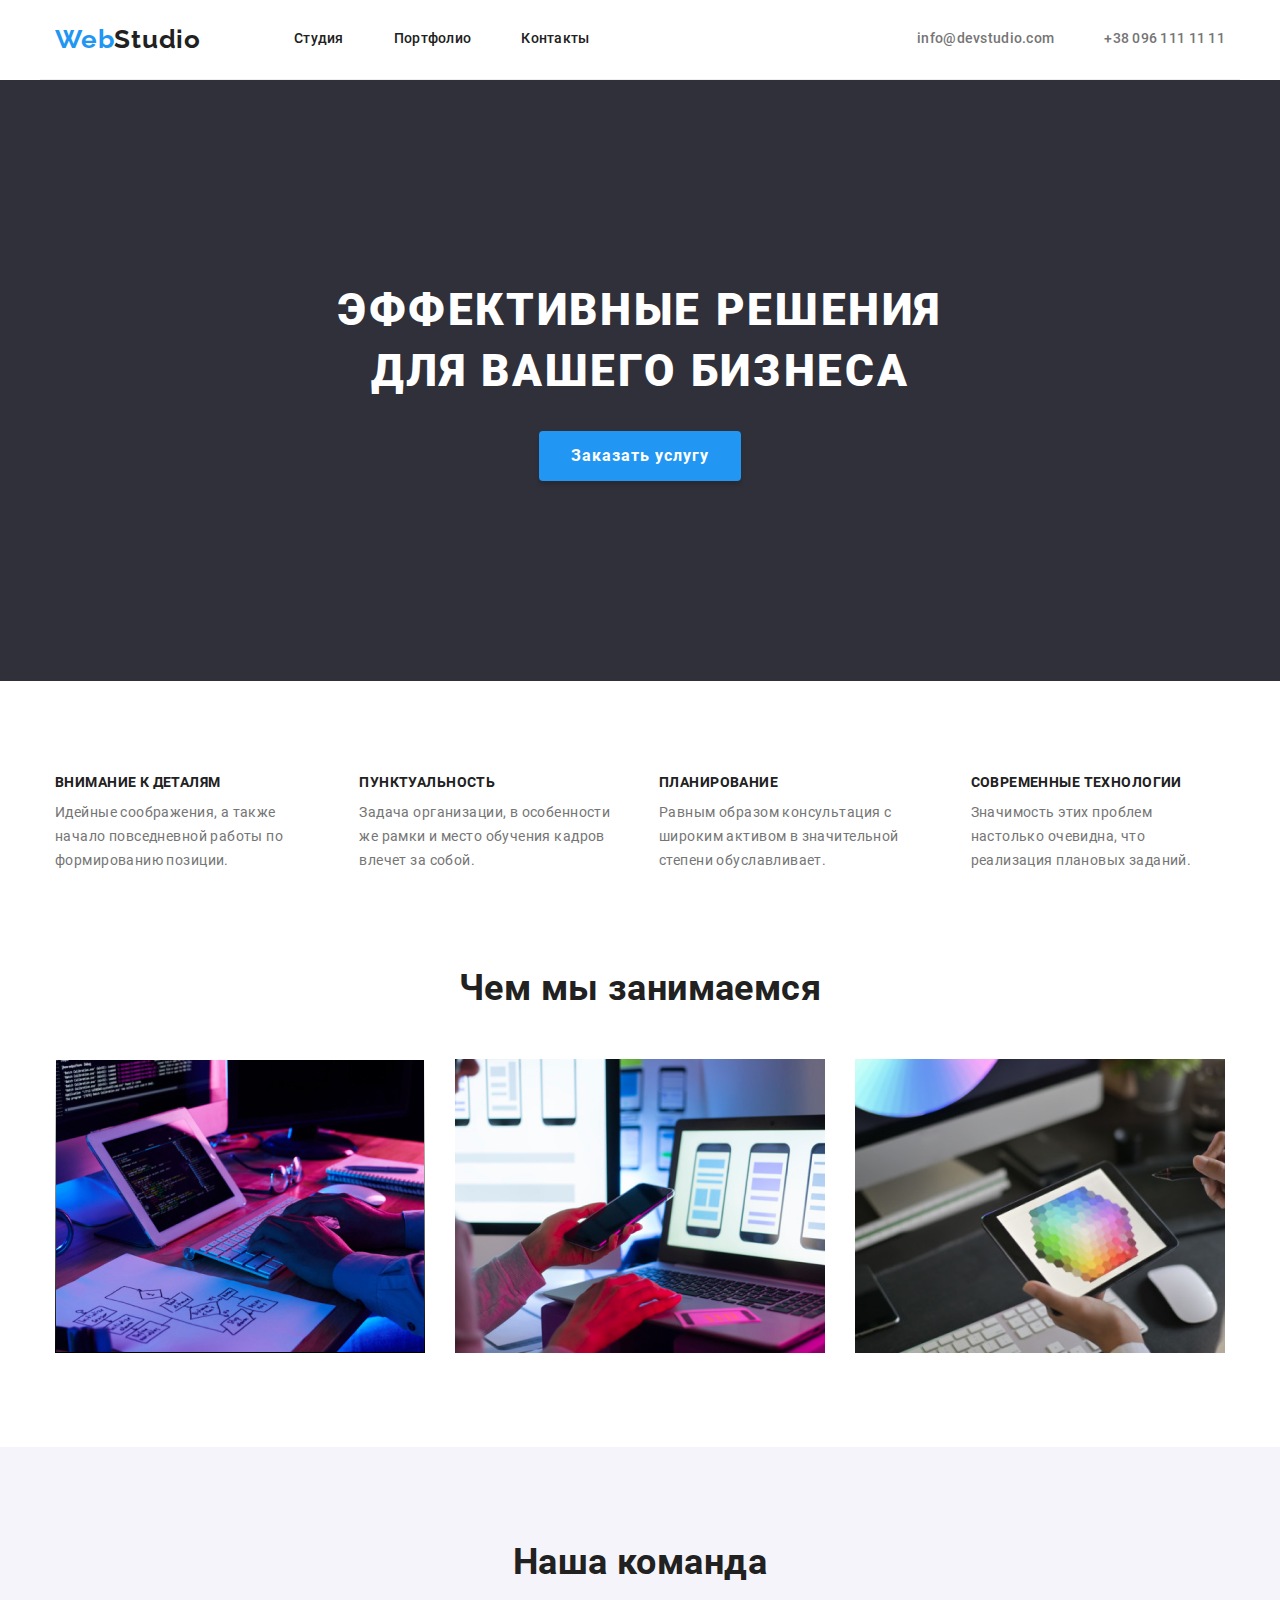
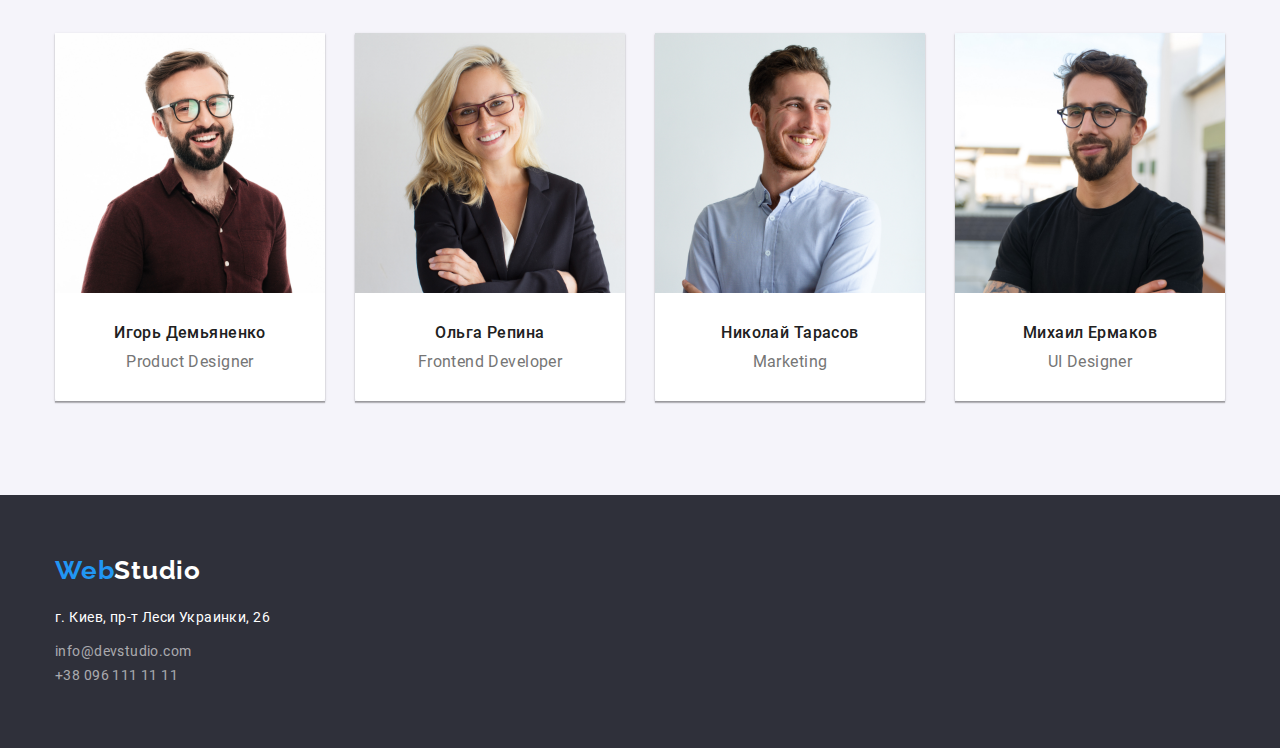
==== index.html @ 4316180b "Переномит данные с 3го задания" ====
<!DOCTYPE html>
<html lang="ru">

<head>
    <meta charset="UTF-8">
    <meta name="viewport" content="width=device-width, initial-scale=1.0">
    <title>Web Studio</title>
    <link href="https://fonts.googleapis.com/css2?family=Raleway:wght@700&display=swap" rel="stylesheet">
    <link rel="stylesheet"
        href="https://cdnjs.cloudflare.com/ajax/libs/modern-normalize/1.0.0/modern-normalize.min.css">
    <link rel="stylesheet" href="./CSS/styles.css">
</head>



<body class="page">
    <header class="header">
        <!--Навигация-->
        <div class="container header-container">
            <nav class="navigation">
                <a class="logo link" href="./index.html">
                    <span>Web</span><span class="logo-studio">Studio</span>
                </a>
                <div class="site-nav">
                    <ul class="site-nav list">
                        <li class="site-nav item"><a href="./index.html" class="link">Студия</a></li>
                        <li class="site-nav item"><a href="./portfolio.html" class="link">Портфолио</a></li>
                        <li class="site-nav item"><a href="" class="link">Контакты</a></li>
                    </ul>
                </div>
            </nav>
            <div class="contacts">
                <ul class="contacts list">
                    <li class="contacts item"><a href="mailto:info@devstudio.com"
                            class="mail link">info@devstudio.com</a></li>
                    <li class="contacts item"><a href="tel:+380961111111" class="phone link">+38 096 111 11
                            11</a></li>
                </ul>
            </div>
        </div>
    </header>

    <main>
        <!--Секция главной шапки с кнопкой Заказа Герой-->
        <section class="hero">
            <div class="container hero-container">
                <div class="hero-content">
                    <h1 class="hero-title">Эффективные решения для вашего бизнеса</h1>
                </div>
                <button type="button" class="button">Заказать услугу</button>
            </div>
        </section>

        <section class="section-features">
            <div class="container features-container">
                <ul class="list features-list">
                    <li class="contant-box">
                        <h2 class="section-title-features">Внимание к деталям</h2>
                        <p>Идейные соображения, а также начало повседневной работы по формированию позиции.</p>
                    </li>
                    <li class="contant-box">
                        <h2 class="section-title-features">Пунктуальность</h2>
                        <p>Задача организации, в особенности же рамки и место обучения кадров влечет за собой.</p>
                    </li>
                    <li class="contant-box">
                        <h2 class="section-title-features">Планирование</h2>
                        <p>Равным образом консультация с широким активом в значительной степени обуславливает.</p>
                    </li>
                    <li class="contant-box">
                        <h2 class="section-title-features">Современные технологии</h2>
                        <p>Значимость этих проблем настолько очевидна, что реализация плановых заданий.</p>
                    </li>
                </ul>
            </div>
        </section>


        <!--Чем занимаемся-->
        <section class="section-work">
            <div class="container work-container">
                <h3 class="section-title">Чем мы занимаемся</h3>
                <div class="foto-work">
                    <ul class="list grid">
                        <li class="gallery-item"><img src="./images/box1.jpg" alt="box1" width="370" /></li>
                        <li class="gallery-item"><img src="./images/box2.jpg" alt="box2" width="370" height="294" />
                        </li>
                        <li class="gallery-item"><img src="./images/box3.png" alt="box3" width="370" /></li>
                    </ul>
                </div>
            </div>
        </section>

        <!--Наша команда-->
        <section class="section-team">
            <div class="container team-container">
                <h3 class="section-title">Наша команда</h3>
                <ul class="list grid">
                    <li class="gallery-team">
                        <img src="./images/img1.jpg" alt="Игорь Демьяненко" width="270" />
                        <div class="team-person">
                            <h3 class="time">Игорь Демьяненко</h3>
                            <p class="profession">Product Designer</p>
                        </div>
                    </li>
                    <li class="gallery-team">
                        <img src="./images/img2.jpg" alt="Ольга Репина" width="270" />
                        <div class="team-person">
                            <h3 class="time">Ольга Репина</h3>
                            <p class="profession">Frontend Developer</p>
                        </div>
                    </li>
                    <li class="gallery-team">
                        <img src="./images/img3.jpg" alt="Николай Тарасов" width="270" />
                        <div class="team-person">
                            <h3 class="time">Николай Тарасов</h3>
                            <p class="profession">Marketing</p>
                        </div>
                    </li>
                    <li class="gallery-team">
                        <img src="./images/img4.jpg" alt="Михаил Ермаков" width="270" />
                        <div class="team-person">
                            <h3 class="time">Михаил Ермаков</h3>
                            <p class="profession">UI Designer</p>
                        </div>
                    </li>
                </ul>
            </div>
        </section>
    </main>

    <!--Футер-->
    <footer class="footer">
        <div class="container footer-container">
            <a class="logo link" href="./index.html">
                <span class="logo-web">Web</span><span class="logo-studio-wight">Studio</span>
            </a>
            <address class="footer-list">
                <span class="map">г. Киев, пр-т Леси Украинки, 26</span><br />
                <a class="footer-mail link" href="mailto:info@devstudio.com">info@devstudio.com</a><br />
                <a href="tel:+380961111111" class="link">+38 096 111 11 11</a>
            </address>
        </div>
    </footer>

</body>


</html>
---- CSS/styles.css ----
/* roboto-regular - latin_cyrillic */
@font-face {
    font-family: 'Roboto';
    font-style: normal;
    font-weight: 400;
    src: url('../fonts/roboto/roboto-v20-latin_cyrillic-regular.eot');
    src: local('Roboto'), local('Roboto-Regular'),
        url('../fonts/roboto/roboto-v20-latin_cyrillic-regular.eot?#iefix')
            format('embedded-opentype'),
        url('../fonts/roboto/roboto-v20-latin_cyrillic-regular.woff2')
            format('woff2'),
        url('../fonts/roboto/roboto-v20-latin_cyrillic-regular.woff')
            format('woff'),
        url('../fonts/roboto/roboto-v20-latin_cyrillic-regular.ttf')
            format('truetype'),
        url('../fonts/roboto/roboto-v20-latin_cyrillic-regular.svg#Roboto')
            format('svg'); /* Legacy iOS */
}
/* roboto-500 - latin_cyrillic */
@font-face {
    font-family: 'Roboto';
    font-style: normal;
    font-weight: 500;
    src: url('../fonts/roboto/roboto-v20-latin_cyrillic-500.eot');
    src: local('Roboto Medium'), local('Roboto-Medium'),
        url('../fonts/roboto/roboto-v20-latin_cyrillic-500.eot?#iefix')
            format('embedded-opentype'),
        url('../fonts/roboto/roboto-v20-latin_cyrillic-500.woff2')
            format('woff2'),
        url('../fonts/roboto/roboto-v20-latin_cyrillic-500.woff') format('woff'),
        url('../fonts/roboto/roboto-v20-latin_cyrillic-500.ttf')
            format('truetype'),
        url('../fonts/roboto/roboto-v20-latin_cyrillic-500.svg#Roboto')
            format('svg');
}
/* roboto-700 - latin_cyrillic */
@font-face {
    font-family: 'Roboto';
    font-style: normal;
    font-weight: 700;
    src: url('../fonts/roboto/roboto-v20-latin_cyrillic-700.eot');
    src: local('Roboto Bold'), local('Roboto-Bold'),
        url('../fonts/roboto/roboto-v20-latin_cyrillic-700.eot?#iefix')
            format('embedded-opentype'),
        url('../fonts/roboto/roboto-v20-latin_cyrillic-700.woff2')
            format('woff2'),
        url('../fonts/roboto/roboto-v20-latin_cyrillic-700.woff') format('woff'),
        url('../fonts/roboto/roboto-v20-latin_cyrillic-700.ttf')
            format('truetype'),
        url('../fonts/roboto/roboto-v20-latin_cyrillic-700.svg#Roboto')
            format('svg');
}
/* roboto-900 - latin_cyrillic */
@font-face {
    font-family: 'Roboto';
    font-style: normal;
    font-weight: 900;
    src: url('../fonts/roboto/roboto-v20-latin_cyrillic-900.eot');
    src: local('Roboto Black'), local('Roboto-Black'),
        url('../fonts/roboto/roboto-v20-latin_cyrillic-900.eot?#iefix')
            format('embedded-opentype'),
        url('../fonts/roboto/roboto-v20-latin_cyrillic-900.woff2')
            format('woff2'),
        url('../fonts/roboto/roboto-v20-latin_cyrillic-900.woff') format('woff'),
        url('../fonts/roboto/roboto-v20-latin_cyrillic-900.ttf')
            format('truetype'),
        url('../fonts/roboto/roboto-v20-latin_cyrillic-900.svg#Roboto')
            format('svg');
}

/*Цвет основного текста  rgba(33, 33, 33, 1)*/
/*Вторичний цвет  rgba(117, 117, 117, 1)*/
/* белый #FFFFFF*/
/*Акцент #2196F3*/
/* Основной цвет фона #E5E5E5*/
/* Вторичный цвет фона #2F303A */

html {
    box-sizing: border-box;
}

*,
*::before,
*::after {
    box-sizing: inherit;
}

img {
    display: block;
    max-width: 100%;
    height: auto;
}

/* p {
    margin-top: 0;
    margin-bottom: 0;
} */

:root {
    --main-text-color: rgba(117, 117, 117, 1);
    --accent-color: #2196f3;
    --black: rgba(33, 33, 33, 1);
    --white: #ffffff;
    --footer-text-accent: rgba(255, 255, 255, 0.6);
    --main-bg: #e5e5e5;
    --light-bg: #f5f4fa;
    --dark-bg: #2f303a;
    --line: #eeeeee;
}

.container {
    margin-left: auto;
    margin-right: auto;
    width: 1200px;
    padding-left: 15px;
    padding-right: 15px;
}

.page {
    font-family: 'Roboto', sans-serif;
    font-size: 14px;
    line-height: 1.71;
    letter-spacing: 0.03em;
    background-color: var(--main-bg);
    color: var(--main-text-color);
}

.link {
    color: inherit;
    text-decoration: none;
}

.list {
    /* display: inline-block; */
    padding: 0;
    margin: 0;
    list-style: none;
}

/* Навигация */

.header {
    background-color: var(--white);
}

.header-container {
    display: flex;
    justify-content: flex-end;
    align-items: center;
    padding-top: 24px;
    padding-bottom: 24px;
    border-bottom: 1px solid #ececec;
    font-weight: 500;
    line-height: 1.14;
    letter-spacing: 0.02em;
}

.navigation {
    display: flex;
    align-items: center;
    margin-right: auto;
}

/* Header */

.header .logo {
    margin-right: 93px;
}

.logo {
    font-family: 'Raleway', sans-serif;
    font-weight: 700;
    font-size: 26px;
    line-height: 1.19;
    letter-spacing: 0.03em;
    color: var(--accent-color);
}

.logo-studio {
    color: var(--black);
}

.site-nav {
    display: inline-flex;
}

.site-nav .item:not(:last-child) {
    margin-right: 50px;
}

.site-nav .link {
    color: var(--black);
}

.site-nav .link:hover,
.site-nav .link:focus {
    padding: 0;
    line-height: 1.14;
    letter-spacing: 0.02em;
    color: var(--accent-color);
}

.contacts {
    display: inline-flex;
}

.contacts .item:not(:last-child) {
    margin-right: 50px;
}

.mail:hover,
.mail:focus {
    color: var(--accent-color);
}

.phone:hover,
.phone:focus {
    font-weight: 500;
    line-height: 1.14;
    letter-spacing: 0.02em;
    color: var(--accent-color);
}

/* Герой */

.hero {
    text-align: center;
    background-color: var(--dark-bg);
}

.hero-content {
    display: flex;
    justify-content: center;
}

.hero-title {
    font-weight: 900;
    font-size: 44px;
    line-height: 1.38;
    letter-spacing: 0.06em;
    text-transform: uppercase;
    color: var(--white);
    padding-top: 200px;
    margin-top: 0;
    margin-bottom: 30px;
    max-width: 696px;
    text-align: center;
}

/* Кнопка Заказ */

.button {
    font-family: inherit;
    font-weight: 700;
    font-size: 16px;
    line-height: 1.87;
    display: flex;
    display: inline-block;
    padding-top: 10px;
    padding-bottom: 10px;
    padding-left: 32px;
    padding-right: 32px;
    border-radius: 4px;
    border: 0;
    align-items: center;
    text-align: center;
    letter-spacing: 0.06em;
    background-color: var(--accent-color);
    color: var(--white);
}

.hero-container .button {
    margin-bottom: 200px;
    box-shadow: 0px 4px 4px rgba(0, 0, 0, 0.15);
}

/* Особенности */

.section-features {
    padding-top: 94px;
    padding-bottom: 47px;
    background-color: var(--white);
}

.features-list {
    display: flex;
    justify-content: space-between;
}

.contant-box {
    width: calc((100% -90px) / 4);
}

.contant-box p {
    margin-top: 0;
    margin-bottom: 0;
}

.features-list .contant-box:not(:last-child) {
    margin-right: 30px;
}

.section-title-features {
    font-weight: 700;
    font-size: 14px;
    line-height: 1.14;
    text-transform: uppercase;
    margin-top: 0;
    margin-bottom: 10px;
    color: var(--black);
}

/* Чем занимаемся */

.section-work {
    padding-top: 47px;
    padding-bottom: 94px;
    background-color: var(--white);
}

.work-container li {
    width: 370px;
}

.grid {
    display: flex;
    flex-wrap: wrap;
}

.gallery-item {
    /* flex-basis: calc(100% / 3 - 30px);
    margin-top: 30px;
    margin-left: 30px; */
    width: calc((100% -60px) / 3);
}

.grid .gallery-item:not(:last-child) {
    margin-right: 30px;
}

/* Команда */

.section-team {
    background-color: var(--light-bg);
}

.team-container {
    padding-top: 94px;
    padding-bottom: 94px;
}

.team-container li {
    width: 270px;
}

.gallery-team {
    width: calc((100% -90px) / 4);
    text-align: center;
    box-shadow: 0px 1px 3px rgba(0, 0, 0, 0.12), 0px 1px 1px rgba(0, 0, 0, 0.14),
        0px 2px 1px rgba(0, 0, 0, 0.2);
}

.grid .gallery-team:not(:last-child) {
    margin-right: 30px;
}

.gallery-team p {
    margin-top: 0;
    margin-bottom: 0;
}

.team-person {
    padding-top: 30px;
    padding-bottom: 30px;
    background-color: var(--white);
    border-radius: 0px 0px 4px 4px;
    letter-spacing: 0.03em;
    width: 270px;
}

.section-title {
    margin-top: 0;
    margin-block-end: 0;
    margin-bottom: 50px;
}

.section-title {
    font-weight: 700;
    font-size: 36px;
    line-height: 1.17;
    text-align: center;
    color: var(--black);
}

.time {
    margin-top: 0;
    margin-bottom: 10px;
}

.time {
    font-weight: 500;
    font-size: 16px;
    line-height: 1.19;
    text-align: center;
    color: var(--black);
}

.profession {
    font-size: 16px;
    line-height: 1.19;
    text-align: center;
}

/* ФУТЕР */
.footer {
    padding-top: 60px;
    padding-bottom: 60px;
    background-color: var(--dark-bg);
    color: var(--footer-text-accent);
}

.footer .logo {
    display: inline-block;
    margin-bottom: 20px;
}

.logo-studio-wight {
    color: var(--white);
}

.footer-list {
    font-style: normal;
    color: var(--footer-text-accent);
}

.map {
    display: inline-block;
    margin-bottom: 10px;
    color: var(--white);
}

.footer-mail {
    margin-bottom: 10px;
}

/* Страница Портфолио */

.section-portfolio {
    background-color: var(--white);
}

.portfolio-container {
    padding-top: 94px;
    padding-bottom: 94px;
}

.visually-hidden {
    position: absolute !important;
    clip: rect(1px 1px 1px 1px);
    clip: rect(1px, 1px, 1px, 1px);
    padding: 0 !important;
    border: 0 !important;
    height: 1px !important;
    width: 1px !important;
    overflow: hidden;
}

/* Фильтры */

.portfolio-container li {
    width: 370px;
}

.button-portfolio {
    display: flex;
    justify-content: center;
    margin-bottom: 50px;
}

.button-portfolio .button-filter:not(:last-child) {
    margin-right: 8px;
}

.button-filter {
    padding-top: 6px;
    padding-bottom: 6px;
    padding-left: 22px;
    padding-right: 22px;
    font-family: inherit;
    font-weight: 500;
    font-size: 16px;
    line-height: 1.63;
    background-color: var(--light-bg);
    color: var(--black);
    border: 0;
    border-radius: 4px;
}

.button-filter:hover,
.button-filter:focus {
    background-color: var(--accent-color);
    color: var(--white);
    box-shadow: 0px 3px 1px rgba(0, 0, 0, 0.1), 0px 1px 2px rgba(0, 0, 0, 0.08),
        0px 2px 2px rgba(0, 0, 0, 0.12);
}

.button-filter:visited {
    background-color: var(--light-bg);
    color: var(--black);
}

/* .grid .gallery-item {
    margin-right: -30px;
    
} */

.card-set {
    display: flex;
    flex-wrap: wrap;
    margin-right: -30px;
    margin-top: -30px;
}

.gallery-portfolio {
    /* margin-right: 30px; */
    margin-top: 30px;
}

.gallery-portfolio {
    /* width: calc((100% -60px) / 3); */
    flex-basis: calc(100% / 3 - 30px);
    /* margin-bottom: 30px; */
    /* margin-right: 30px; */
}

.gallery-portfolio:not(:nth-child(3n)) {
    margin-right: 30px;
}

/* .gallery-item:not(:nth-child(2n + 1)) {
    margin-right: 30px;
} */

.project {
    padding-top: 19px;
    padding-bottom: 19px;
    padding-left: 23px;
    padding-right: 23px;
    border: 1px solid var(--line);
}

.project-title {
    font-weight: 700;
    font-size: 18px;
    line-height: 2;
    letter-spacing: 0.06em;
    margin-top: 0;
    margin-bottom: 4px;
    color: var(--black);
}

.project-subtitle {
    font-size: 16px;
    line-height: 1.87;
    margin-top: 0;
    margin-bottom: 0;
}
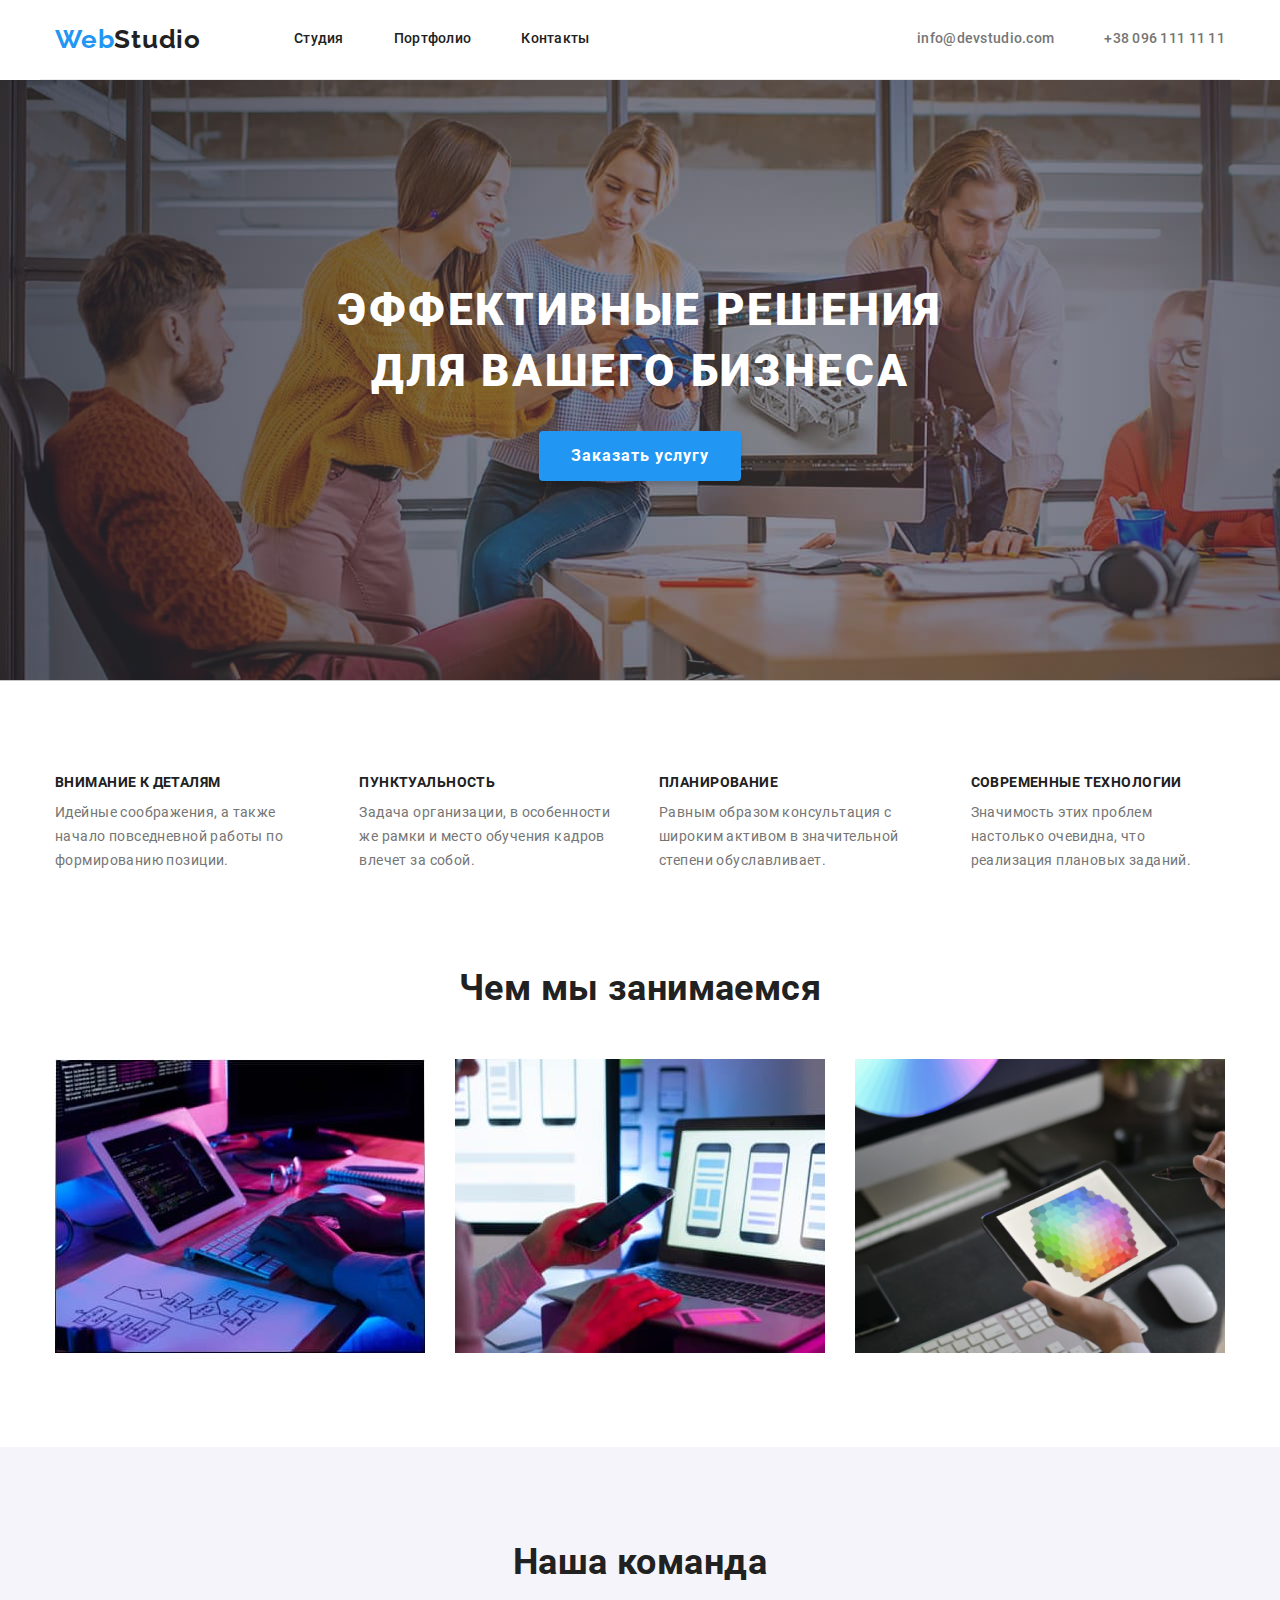
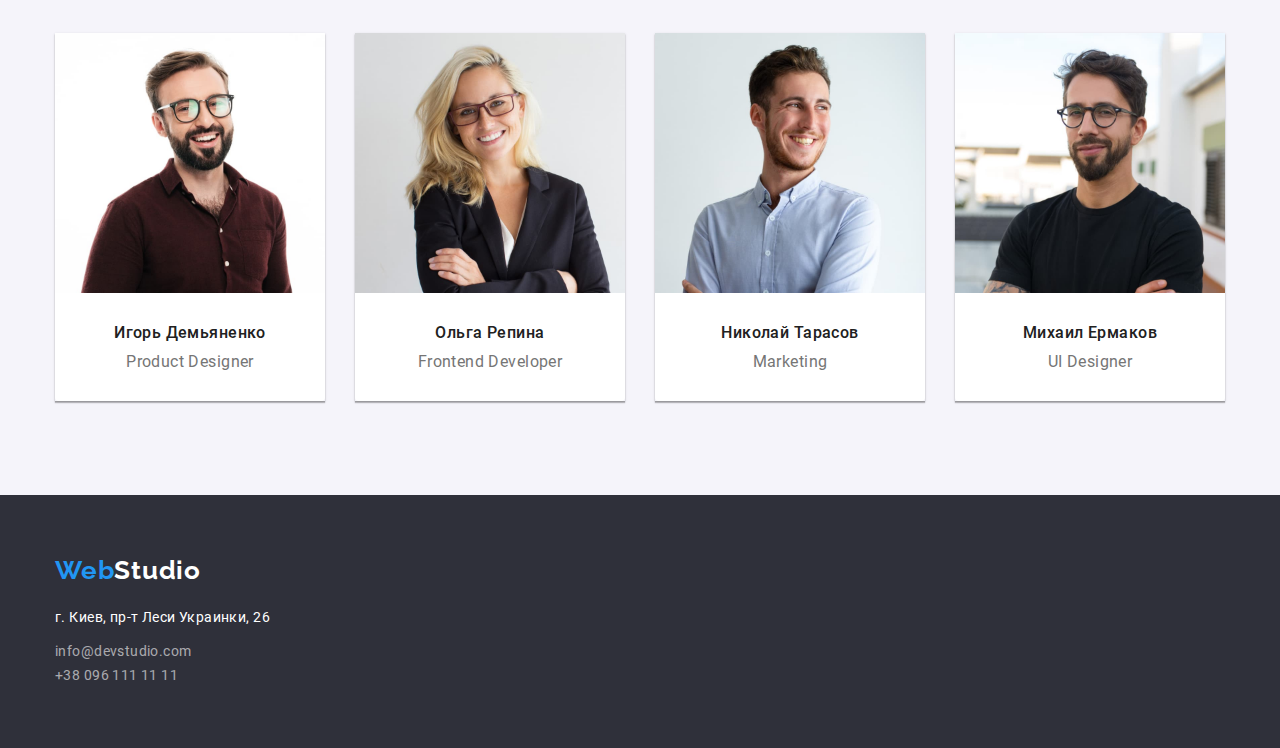
==== commit ae383780: "Заливает картинку героя" ====
--- a/index.html
+++ b/index.html
@@ -54,6 +54,7 @@
         <section class="section-features">
             <div class="container features-container">
                 <ul class="list features-list">
+
                     <li class="contant-box">
                         <h2 class="section-title-features">Внимание к деталям</h2>
                         <p>Идейные соображения, а также начало повседневной работы по формированию позиции.</p>
--- a/CSS/styles.css
+++ b/CSS/styles.css
@@ -89,12 +89,9 @@
     display: block;
     max-width: 100%;
     height: auto;
-}
-
-/* p {
-    margin-top: 0;
-    margin-bottom: 0;
-} */
+    object-fit: cover;
+    object-position: center;
+}
 
 :root {
     --main-text-color: rgba(117, 117, 117, 1);
@@ -225,8 +222,21 @@
 
 .hero {
     text-align: center;
-    background-color: var(--dark-bg);
-}
+    background-color: #c4c4c4;
+    background-image: radial-gradient(
+            circle at center,
+            rgba(196, 196, 196, 0.2),
+            rgba(47, 48, 58, 0.6)
+        ),
+        url(../images/img14.jpg);
+    background-size: 1600px 600px;
+    background-repeat: no-repeat;
+}
+
+/* .hero-container {
+    background-image: url(../images/img14.jpg);
+    background-size: 1600px 600px;
+} */
 
 .hero-content {
     display: flex;
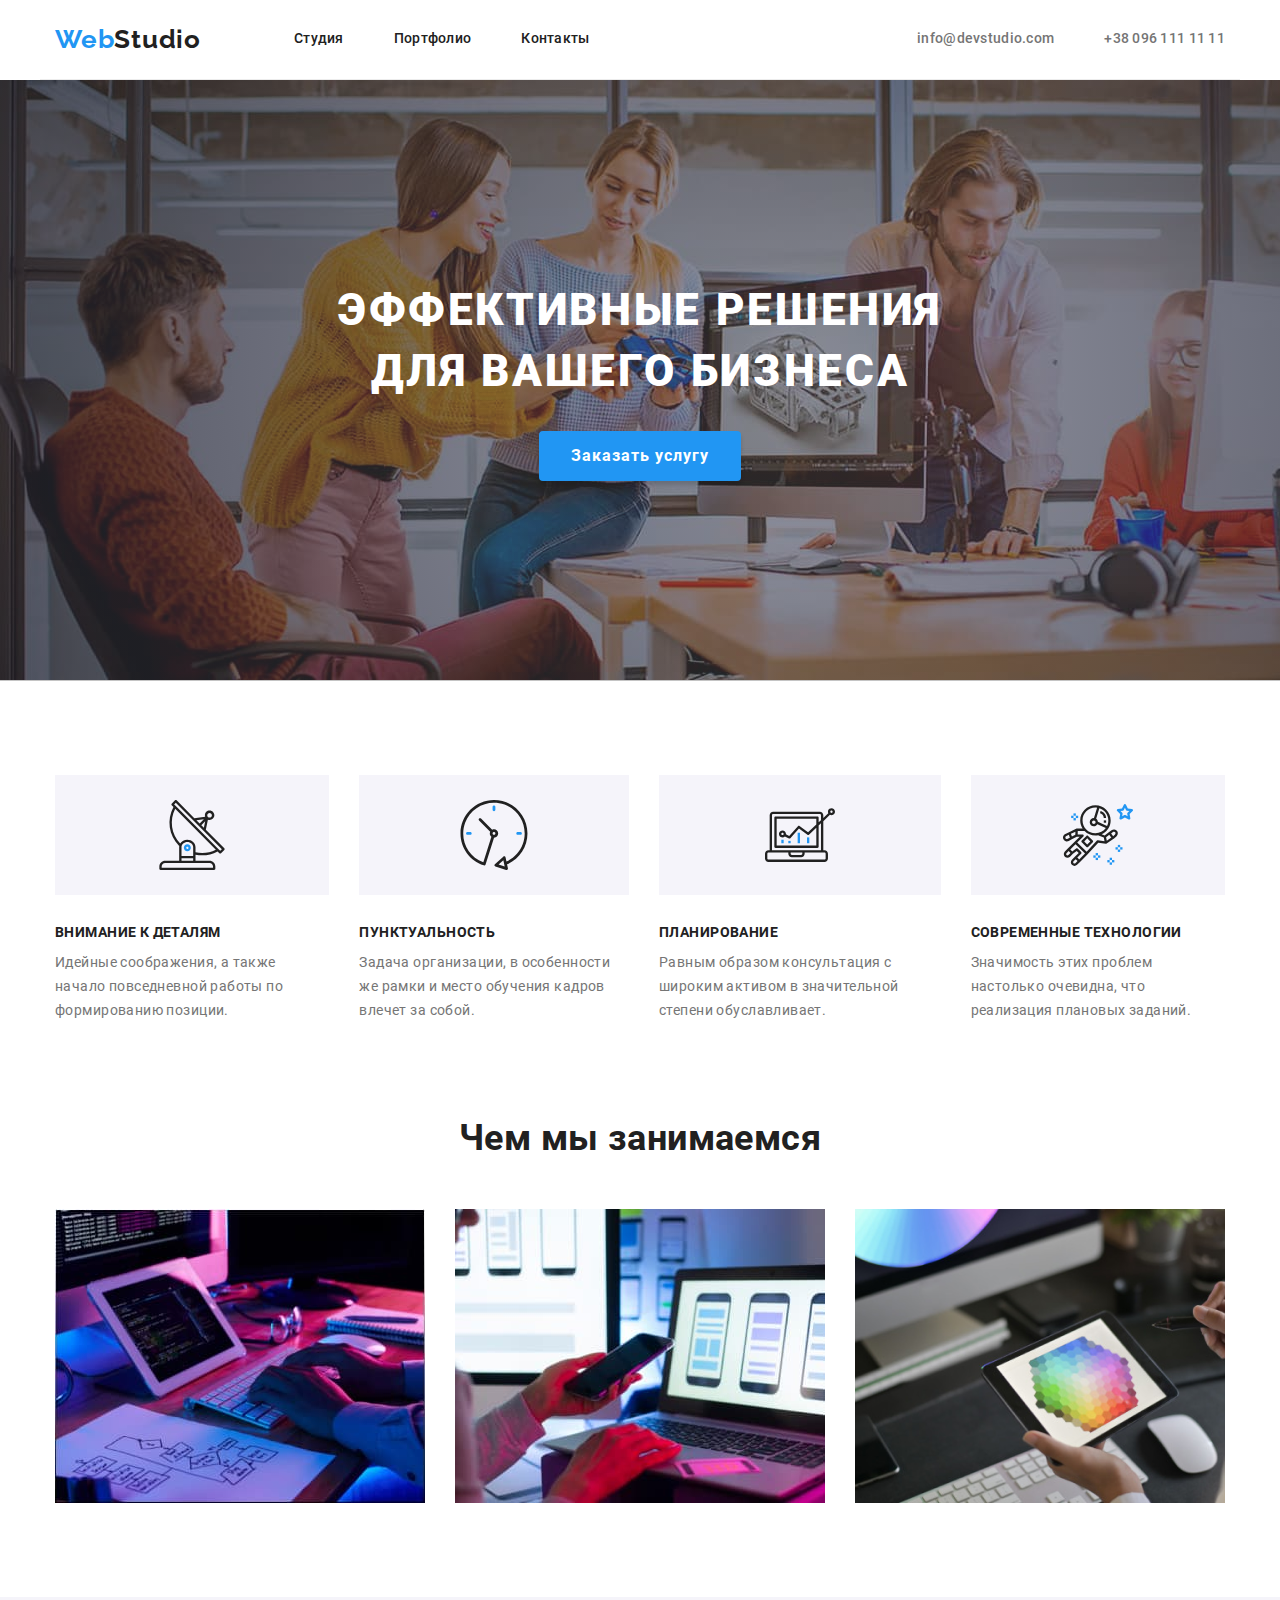
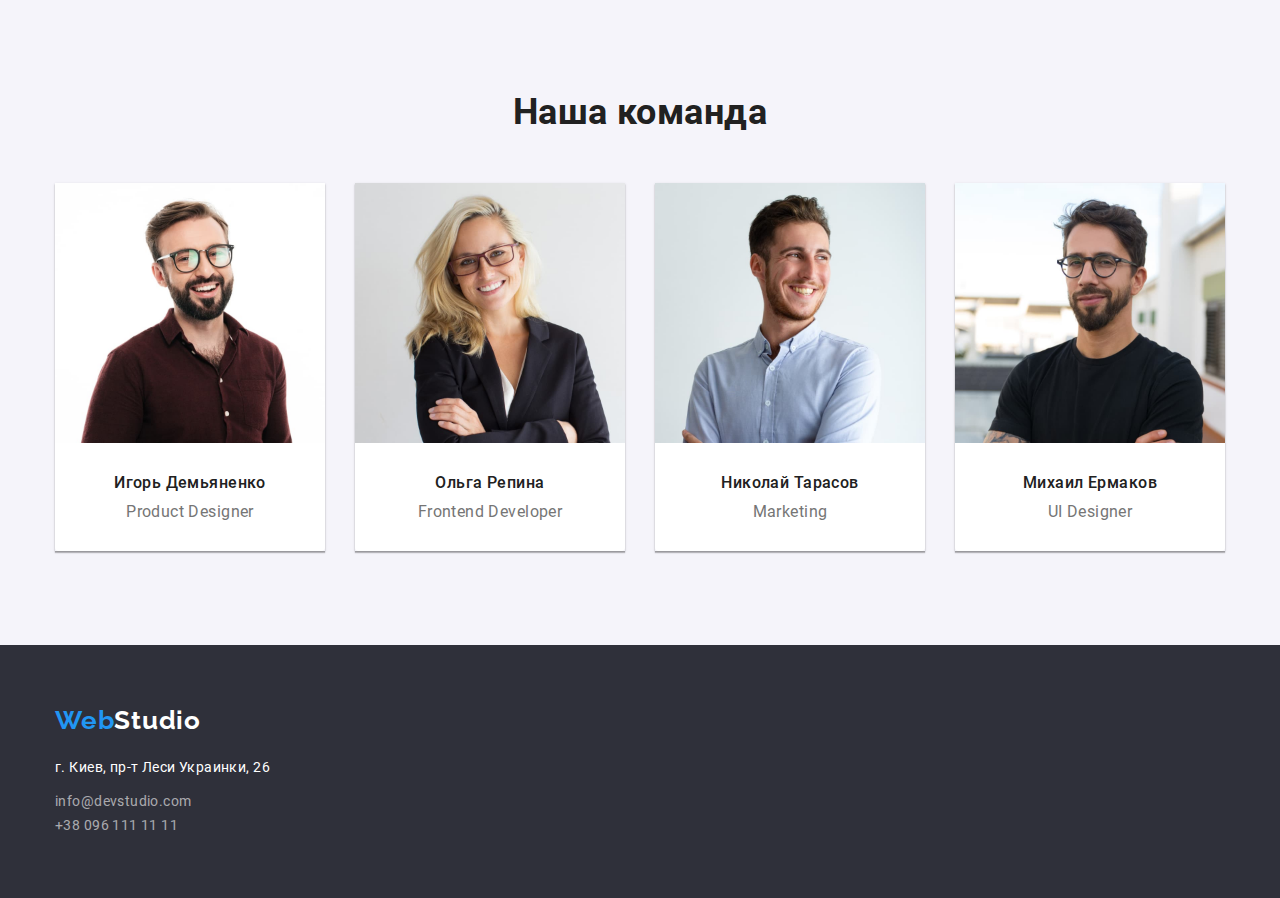
==== commit ae988224: "Добавляет svg в Особенности" ====
--- a/index.html
+++ b/index.html
@@ -54,20 +54,19 @@
         <section class="section-features">
             <div class="container features-container">
                 <ul class="list features-list">
-
-                    <li class="contant-box">
+                    <li class="contant-box icon-antenna">
                         <h2 class="section-title-features">Внимание к деталям</h2>
                         <p>Идейные соображения, а также начало повседневной работы по формированию позиции.</p>
                     </li>
-                    <li class="contant-box">
+                    <li class="contant-box icon-clock">
                         <h2 class="section-title-features">Пунктуальность</h2>
                         <p>Задача организации, в особенности же рамки и место обучения кадров влечет за собой.</p>
                     </li>
-                    <li class="contant-box">
+                    <li class="contant-box icon-diagram">
                         <h2 class="section-title-features">Планирование</h2>
                         <p>Равным образом консультация с широким активом в значительной степени обуславливает.</p>
                     </li>
-                    <li class="contant-box">
+                    <li class="contant-box icon-astronaut">
                         <h2 class="section-title-features">Современные технологии</h2>
                         <p>Значимость этих проблем настолько очевидна, что реализация плановых заданий.</p>
                     </li>
--- a/CSS/styles.css
+++ b/CSS/styles.css
@@ -310,6 +310,33 @@
     margin-right: 30px;
 }
 
+.contant-box::before {
+    display: block;
+    content: '';
+    height: 120px;
+    background-color: var(--light-bg);
+    margin-bottom: 30px;
+    background-size: 70px 70px;
+    background-repeat: no-repeat;
+    background-position: center;
+}
+
+.icon-antenna::before {
+    background-image: url(../images/antenna.svg);
+}
+
+.icon-clock::before {
+    background-image: url(../images/clock.svg);
+}
+
+.icon-diagram::before {
+    background-image: url(../images/diagram.svg);
+}
+
+.icon-astronaut::before {
+    background-image: url(../images/astronaut.svg);
+}
+
 .section-title-features {
     font-weight: 700;
     font-size: 14px;
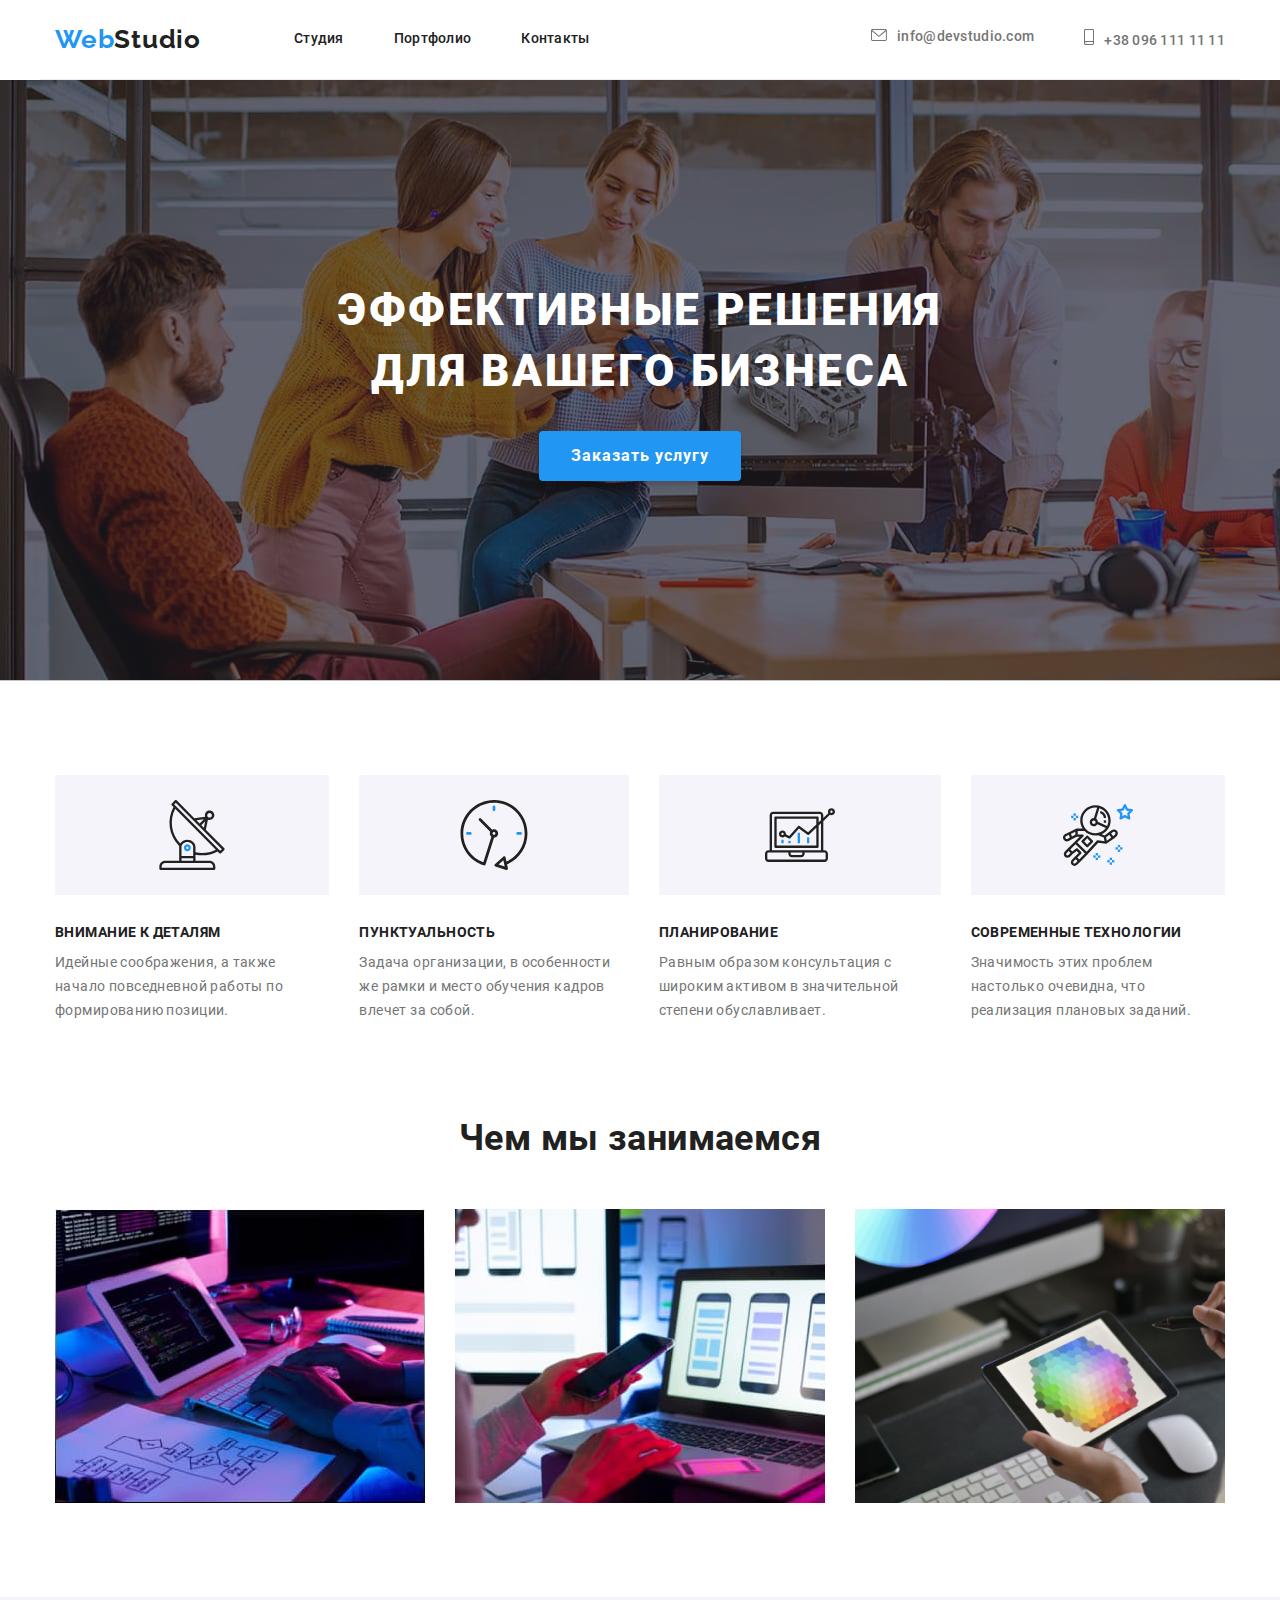
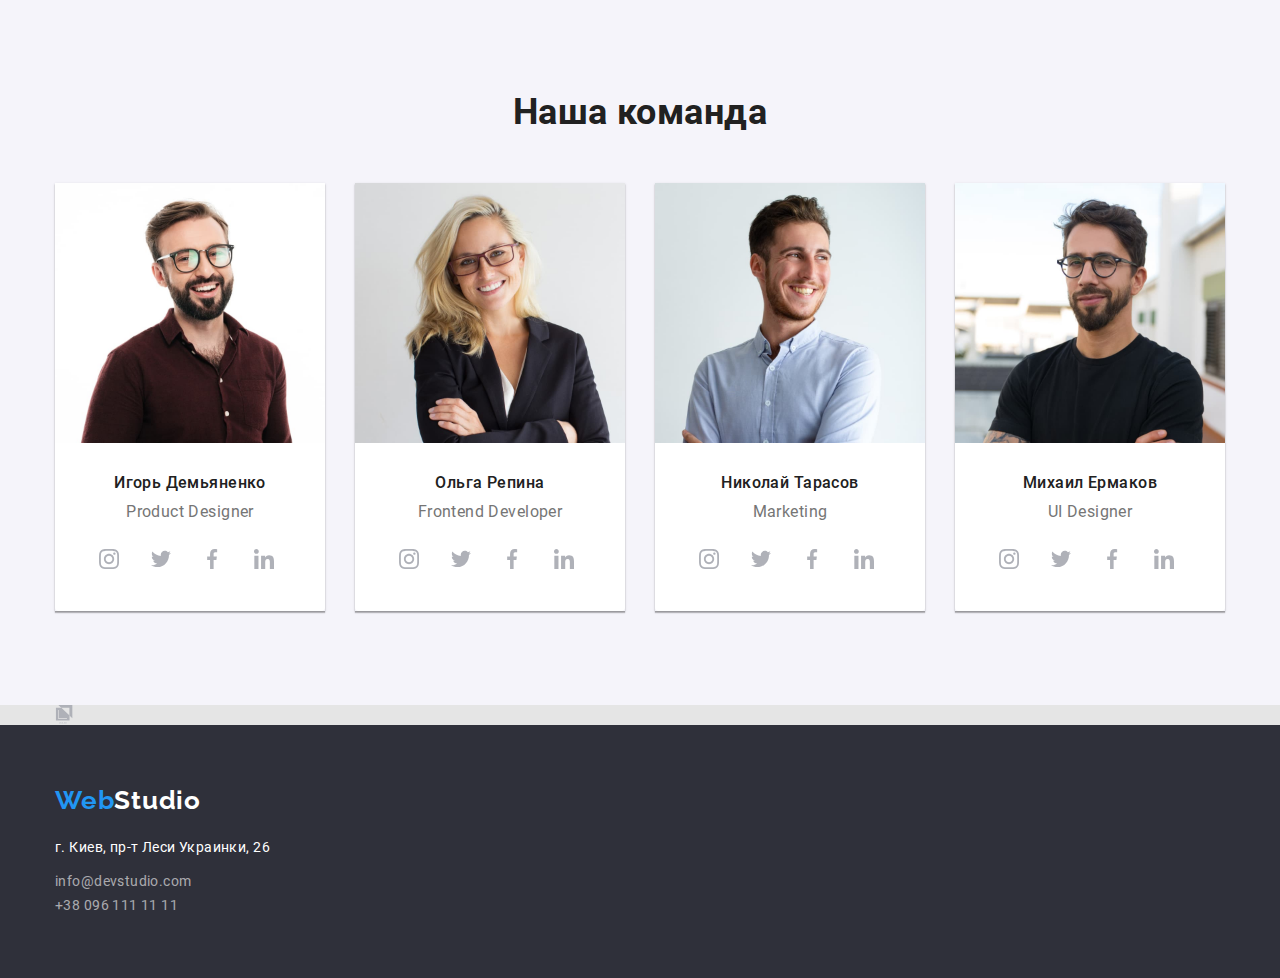
==== commit da3b0a9a: "создает ссылки на социальные сети Команда" ====
--- a/index.html
+++ b/index.html
@@ -23,7 +23,8 @@
                 </a>
                 <div class="site-nav">
                     <ul class="site-nav list">
-                        <li class="site-nav item"><a href="./index.html" class="link">Студия</a></li>
+                        <li class="site-nav item"><a href="./index.html" class="link">Студия
+                            </a></li>
                         <li class="site-nav item"><a href="./portfolio.html" class="link">Портфолио</a></li>
                         <li class="site-nav item"><a href="" class="link">Контакты</a></li>
                     </ul>
@@ -31,10 +32,20 @@
             </nav>
             <div class="contacts">
                 <ul class="contacts list">
-                    <li class="contacts item"><a href="mailto:info@devstudio.com"
-                            class="mail link">info@devstudio.com</a></li>
-                    <li class="contacts item"><a href="tel:+380961111111" class="phone link">+38 096 111 11
-                            11</a></li>
+                    <li class="contacts item">
+                        <a href="mailto:info@devstudio.com" class="mail link">
+                            <svg class="contacts-icon-svg envelope">
+                                <use href="./images/sprite.svg#envelope"></use>
+                            </svg>info@devstudio.com
+                        </a>
+                    </li>
+                    <li class="contacts item">
+                        <a href="tel:+380961111111" class="phone link">
+                            <svg class="contacts-icon-svg smartphone">
+                                <use href="./images/sprite.svg#smartphone"></use>
+                            </svg>+38 096 111 11 11
+                        </a>
+                    </li>
                 </ul>
             </div>
         </div>
@@ -100,6 +111,41 @@
                         <div class="team-person">
                             <h3 class="time">Игорь Демьяненко</h3>
                             <p class="profession">Product Designer</p>
+                            <ul class="list social-icon">
+                                <li class="social-list">
+                                    <a class="social-icon-link" href="http://instagram.com" target="_blank"
+                                        rel="Игорь Демьяненко" aria-label="Instagran">
+                                        <svg class="social-icon-svg">
+                                            <use href="./images/sprite.svg#instagram">
+                                            </use>
+                                        </svg>
+                                    </a>
+                                </li>
+                                <li class="social-list">
+                                    <a class="social-icon-link" href="http://twitter.com" target="_blank"
+                                        rel="Игорь Демьяненко" aria-label="Twitter">
+                                        <svg class="social-icon-svg">
+                                            <use href="./images/sprite.svg#twitter"></use>
+                                        </svg>
+                                    </a>
+                                </li>
+                                <li class="social-list">
+                                    <a class="social-icon-link" href="http://facebook.com" target="_blank"
+                                        rel="Игорь Демьяненко" aria-label="Facebook">
+                                        <svg class="social-icon-svg">
+                                            <use href="./images/sprite.svg#facebook"></use>
+                                        </svg>
+                                    </a>
+                                </li>
+                                <li class="social-list">
+                                    <a class="social-icon-link" href="http://linkedin.com" target="_blank"
+                                        rel="Игорь Демьяненко" aria-label="Linkedin">
+                                        <svg class="social-icon-svg">
+                                            <use href="./images/sprite.svg#linkedin"></use>
+                                        </svg>
+                                    </a>
+                                </li>
+                            </ul>
                         </div>
                     </li>
                     <li class="gallery-team">
@@ -107,6 +153,41 @@
                         <div class="team-person">
                             <h3 class="time">Ольга Репина</h3>
                             <p class="profession">Frontend Developer</p>
+                            <ul class="list social-icon">
+                                <li class="social-list">
+                                    <a class="social-icon-link" href="http://instagram.com" target="_blank"
+                                        rel="Ольга Репина" aria-label="Instagran">
+                                        <svg class="social-icon-svg">
+                                            <use href="./images/sprite.svg#instagram">
+                                            </use>
+                                        </svg>
+                                    </a>
+                                </li>
+                                <li class="social-list">
+                                    <a class="social-icon-link" href="http://twitter.com" target="_blank"
+                                        rel="Ольга Репина" aria-label="Twitter">
+                                        <svg class="social-icon-svg">
+                                            <use href="./images/sprite.svg#twitter"></use>
+                                        </svg>
+                                    </a>
+                                </li>
+                                <li class="social-list">
+                                    <a class="social-icon-link" href="http://facebook.com" target="_blank"
+                                        rel="Ольга Репина" aria-label="Facebook">
+                                        <svg class="social-icon-svg">
+                                            <use href="./images/sprite.svg#facebook"></use>
+                                        </svg>
+                                    </a>
+                                </li>
+                                <li class="social-list">
+                                    <a class="social-icon-link" href="http://linkedin.com" target="_blank"
+                                        rel="Ольга Репина" aria-label="Linkedin">
+                                        <svg class="social-icon-svg">
+                                            <use href="./images/sprite.svg#linkedin"></use>
+                                        </svg>
+                                    </a>
+                                </li>
+                            </ul>
                         </div>
                     </li>
                     <li class="gallery-team">
@@ -114,6 +195,41 @@
                         <div class="team-person">
                             <h3 class="time">Николай Тарасов</h3>
                             <p class="profession">Marketing</p>
+                            <ul class="list social-icon">
+                                <li class="social-list">
+                                    <a class="social-icon-link" href="http://instagram.com" target="_blank"
+                                        rel="Николай Тарасов" aria-label="Instagran">
+                                        <svg class="social-icon-svg">
+                                            <use href="./images/sprite.svg#instagram">
+                                            </use>
+                                        </svg>
+                                    </a>
+                                </li>
+                                <li class="social-list">
+                                    <a class="social-icon-link" href="http://twitter.com" target="_blank"
+                                        rel="Николай Тарасов" aria-label="Twitter">
+                                        <svg class="social-icon-svg">
+                                            <use href="./images/sprite.svg#twitter"></use>
+                                        </svg>
+                                    </a>
+                                </li>
+                                <li class="social-list">
+                                    <a class="social-icon-link" href="http://facebook.com" target="_blank"
+                                        rel="Николай Тарасов" aria-label="Facebook">
+                                        <svg class="social-icon-svg">
+                                            <use href="./images/sprite.svg#facebook"></use>
+                                        </svg>
+                                    </a>
+                                </li>
+                                <li class="social-list">
+                                    <a class="social-icon-link" href="http://linkedin.com" target="_blank"
+                                        rel="Николай Тарасов" aria-label="Linkedin">
+                                        <svg class="social-icon-svg">
+                                            <use href="./images/sprite.svg#linkedin"></use>
+                                        </svg>
+                                    </a>
+                                </li>
+                            </ul>
                         </div>
                     </li>
                     <li class="gallery-team">
@@ -121,9 +237,63 @@
                         <div class="team-person">
                             <h3 class="time">Михаил Ермаков</h3>
                             <p class="profession">UI Designer</p>
+                            <ul class="list social-icon">
+                                <li class="social-list">
+                                    <a class="social-icon-link" href="http://instagram.com" target="_blank"
+                                        rel="Михаил Ермаков" aria-label="Instagran">
+                                        <svg class="social-icon-svg">
+                                            <use href="./images/sprite.svg#instagram">
+                                            </use>
+                                        </svg>
+                                    </a>
+                                </li>
+                                <li class="social-list">
+                                    <a class="social-icon-link" href="http://twitter.com" target="_blank"
+                                        rel="Михаил Ермаков" aria-label="Twitter">
+                                        <svg class="social-icon-svg">
+                                            <use href="./images/sprite.svg#twitter"></use>
+                                        </svg>
+                                    </a>
+                                </li>
+                                <li class="social-list">
+                                    <a class="social-icon-link" href="http://facebook.com" target="_blank"
+                                        rel="Михаил Ермаков" aria-label="Facebook">
+                                        <svg class="social-icon-svg">
+                                            <use href="./images/sprite.svg#facebook"></use>
+                                        </svg>
+                                    </a>
+                                </li>
+                                <li class="social-list">
+                                    <a class="social-icon-link" href="http://linkedin.com" target="_blank"
+                                        rel="Михаил Ермаков" aria-label="Linkedin">
+                                        <svg class="social-icon-svg">
+                                            <use href="./images/sprite.svg#linkedin"></use>
+                                        </svg>
+                                    </a>
+                                </li>
+                            </ul>
                         </div>
                     </li>
                 </ul>
+            </div>
+        </section>
+
+
+        <!--Партнеры-->
+        <section class="clients">
+            <div class="container">
+                <ul class="list">
+                    <li>
+                        <a class="clients-icon-link" href="http://yaco" target="_blank" rel="YA & CO"
+                            aria-label="YA & CO">
+                            <svg class="social-icon-svg">
+                                <use href="./images/sprite.svg#logo1">
+                                </use>
+                            </svg>
+                        </a>
+                    </li>
+                </ul>
+
             </div>
         </section>
     </main>
--- a/CSS/styles.css
+++ b/CSS/styles.css
@@ -103,6 +103,7 @@
     --light-bg: #f5f4fa;
     --dark-bg: #2f303a;
     --line: #eeeeee;
+    --social: #afb1b8;
 }
 
 .container {
@@ -218,25 +219,46 @@
     color: var(--accent-color);
 }
 
+.contacts-icon-svg {
+    display: inline-flex;
+    margin: 0;
+    margin-right: 10px;
+    padding: 0;
+    fill: var(--main-text-color);
+}
+
+.envelope {
+    width: 16px;
+    height: 12px;
+}
+
+.smartphone {
+    width: 10px;
+    height: 16px;
+}
+
+.envelope:hover,
+.envelope:focus {
+    fill: var(--accent-color);
+}
+
+.smartphone:hover,
+.smartphone:focus {
+    fill: var(--accent-color);
+}
 /* Герой */
 
 .hero {
     text-align: center;
     background-color: #c4c4c4;
     background-image: radial-gradient(
-            circle at center,
-            rgba(196, 196, 196, 0.2),
-            rgba(47, 48, 58, 0.6)
+            rgba(47, 48, 58, 0.4),
+            rgba(47, 48, 58, 0.4)
         ),
         url(../images/img14.jpg);
     background-size: 1600px 600px;
     background-repeat: no-repeat;
 }
-
-/* .hero-container {
-    background-image: url(../images/img14.jpg);
-    background-size: 1600px 600px;
-} */
 
 .hero-content {
     display: flex;
@@ -415,6 +437,39 @@
     width: 270px;
 }
 
+.social-icon {
+    display: flex;
+    margin-top: 16px;
+    margin-left: 32px;
+    margin-right: 32px;
+}
+
+.social-icon-link {
+    display: flex;
+    width: 44px;
+    height: 44px;
+    justify-content: center;
+    align-items: center;
+    border-radius: 50%;
+}
+
+.social-icon-link:hover,
+.social-icon-link:focus {
+    background-color: var(--accent-color);
+}
+
+.social-icon-svg {
+    width: 20px;
+    height: 20px;
+    display: flex;
+    fill: var(--social);
+}
+
+.social-icon-svg:hover,
+.social-icon-svg:focus {
+    fill: var(--white);
+}
+
 .section-title {
     margin-top: 0;
     margin-block-end: 0;
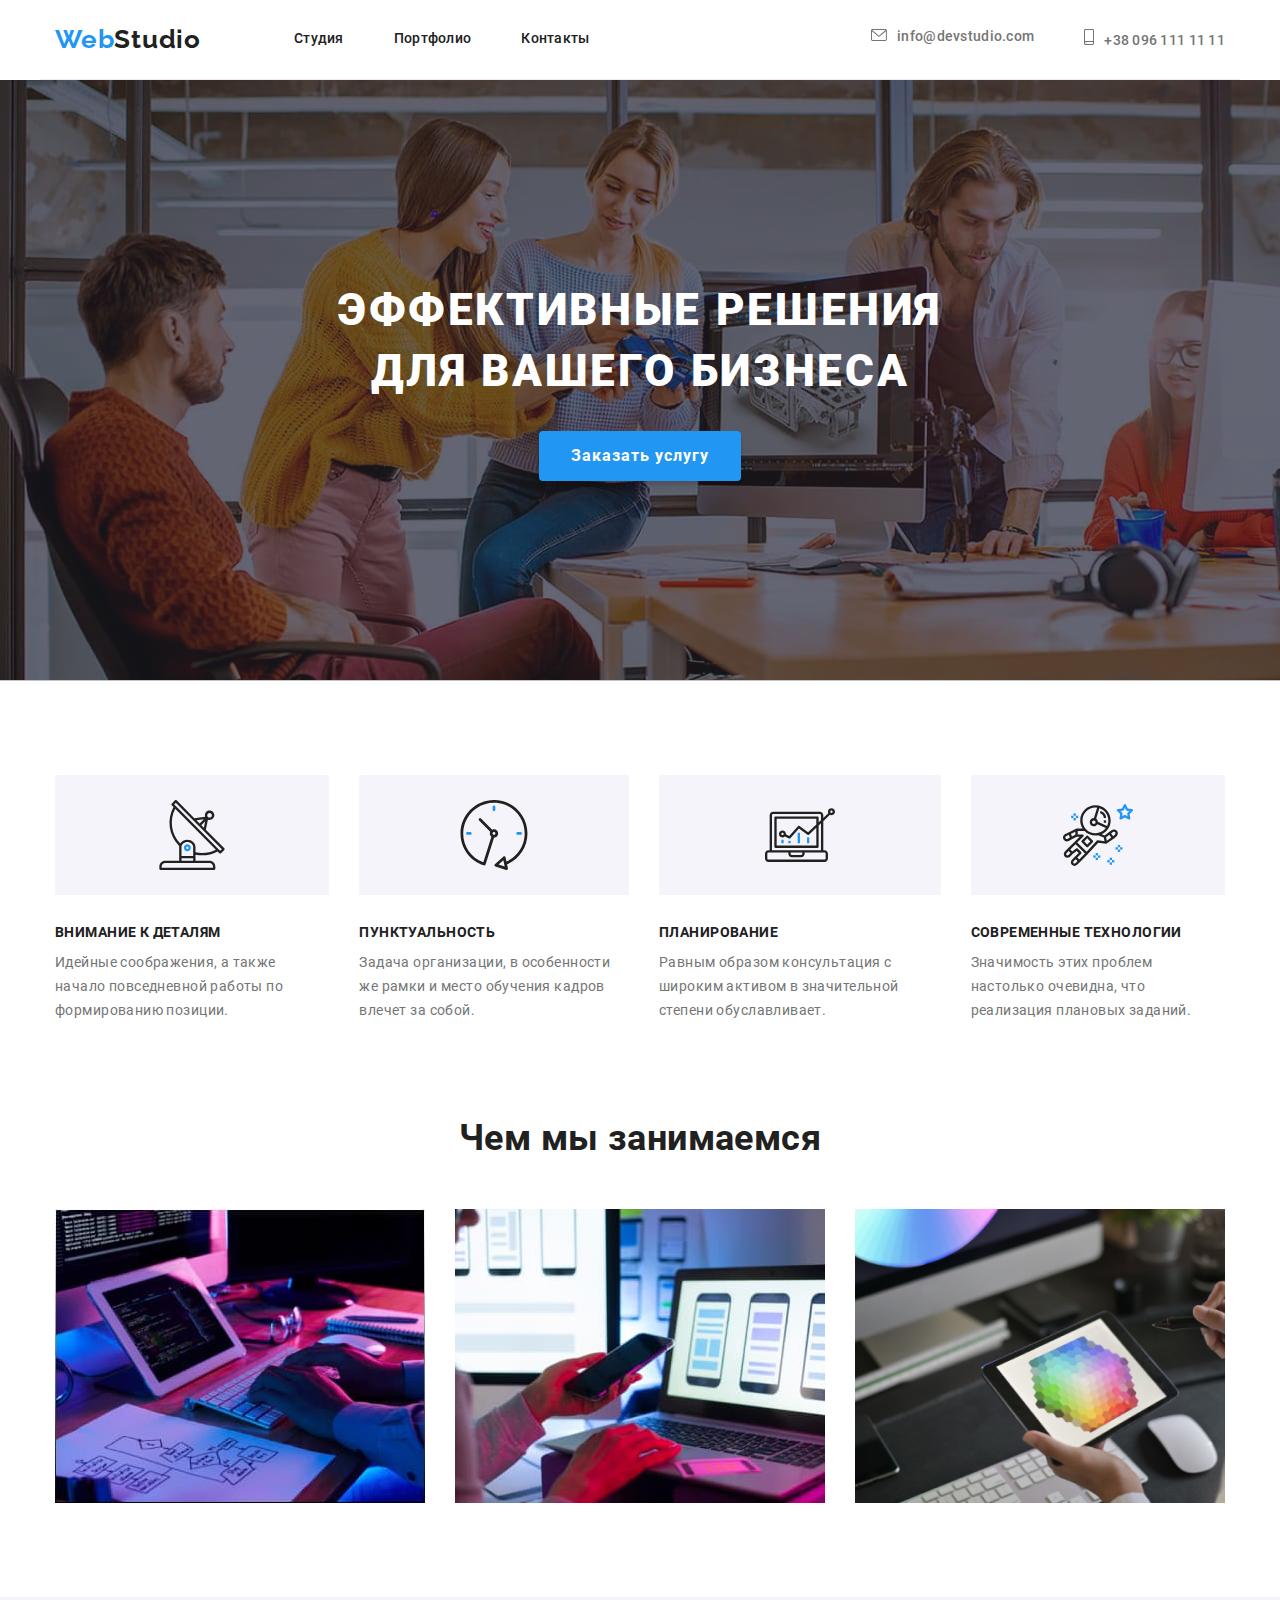
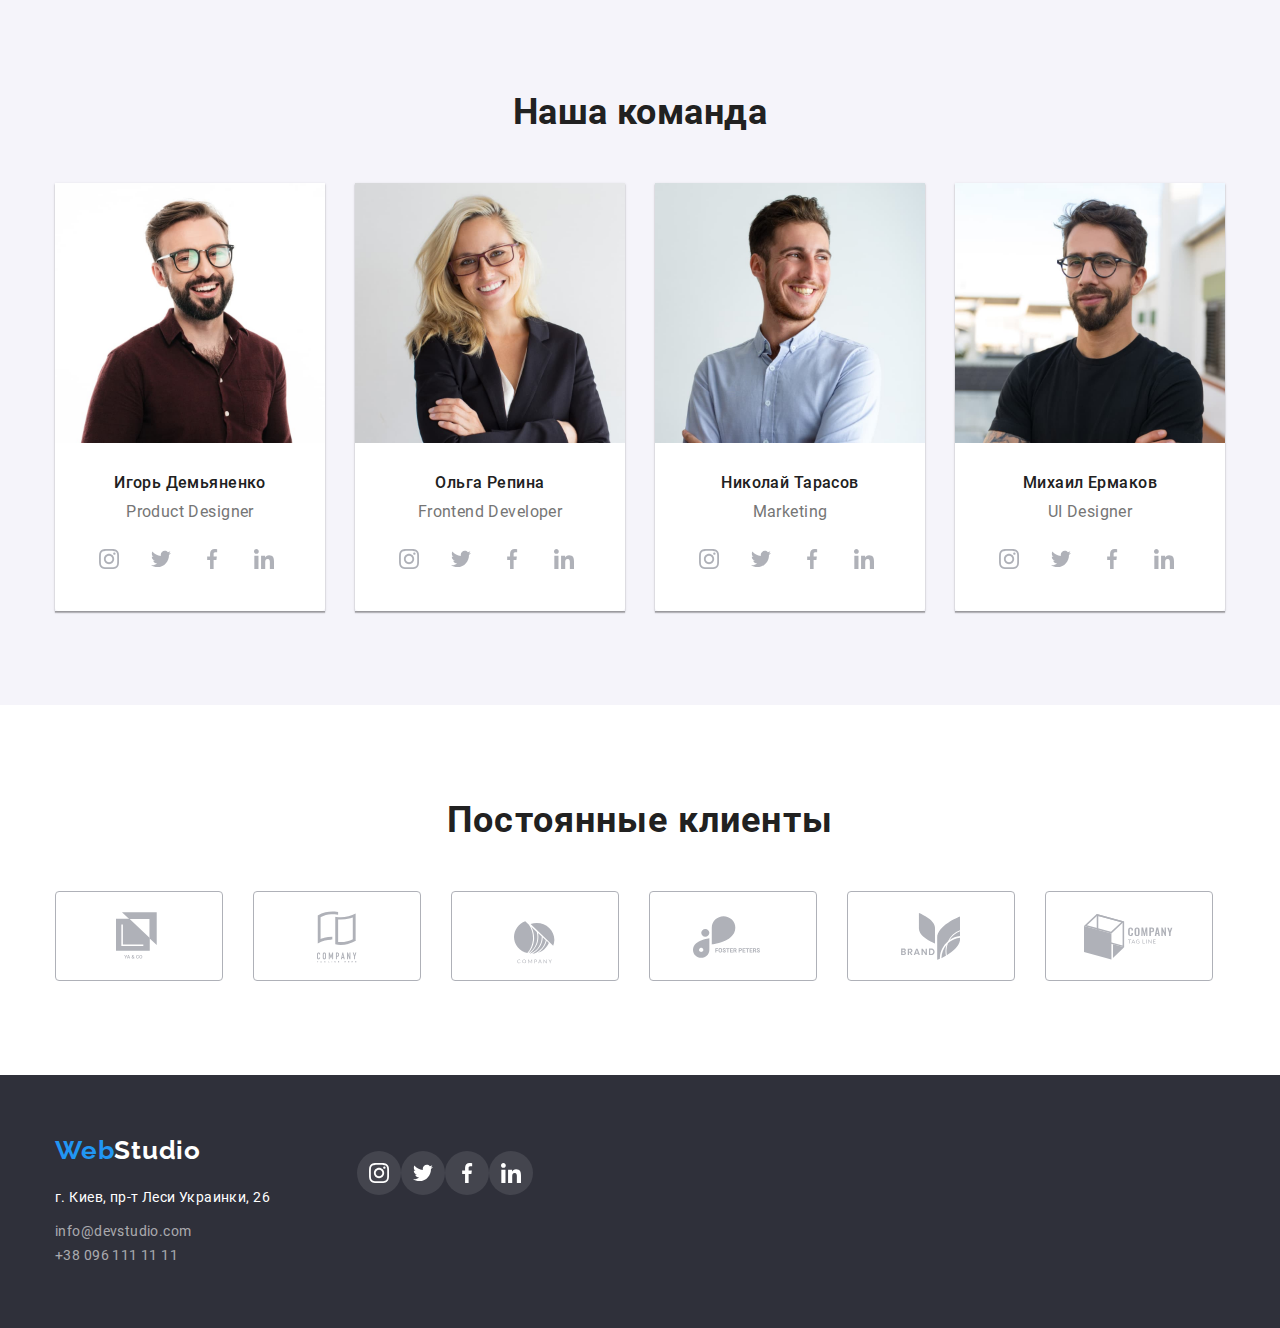
==== commit eef23cbe: "Стилизирует svg Клиенты и Футер" ====
--- a/index.html
+++ b/index.html
@@ -279,15 +279,61 @@
         </section>
 
 
-        <!--Партнеры-->
-        <section class="clients">
-            <div class="container">
-                <ul class="list">
-                    <li>
+        <!--Клиенты-->
+        <section class="section-clients">
+            <div class="container clients-container">
+                <h3 class="clients-title">Постоянные клиенты</h3>
+                <ul class="list grid">
+                    <li class="clients-list">
                         <a class="clients-icon-link" href="http://yaco" target="_blank" rel="YA & CO"
                             aria-label="YA & CO">
-                            <svg class="social-icon-svg">
+                            <svg class="clients-icon-svg logo1">
                                 <use href="./images/sprite.svg#logo1">
+                                </use>
+                            </svg>
+                        </a>
+                    </li>
+                    <li class="clients-list">
+                        <a class="clients-icon-link" href="http://tagline" target="_blank" rel="Company Nagline here"
+                            aria-label="YA & CO">
+                            <svg class="clients-icon-svg logo2">
+                                <use href="./images/sprite.svg#logo2">
+                                </use>
+                            </svg>
+                        </a>
+                    </li>
+                    <li class="clients-list">
+                        <a class="clients-icon-link" href="http://company" target="_blank" rel="Company"
+                            aria-label="YA & CO">
+                            <svg class="clients-icon-svg logo3">
+                                <use href="./images/sprite.svg#logo3">
+                                </use>
+                            </svg>
+                        </a>
+                    </li>
+                    <li class="clients-list">
+                        <a class="clients-icon-link" href="http://foster" target="_blank" rel="Foster Peters"
+                            aria-label="YA & CO">
+                            <svg class="clients-icon-svg logo4">
+                                <use href="./images/sprite.svg#logo4">
+                                </use>
+                            </svg>
+                        </a>
+                    </li>
+                    <li class="clients-list">
+                        <a class="clients-icon-link" href="http://brand" target="_blank" rel="Brand"
+                            aria-label="YA & CO">
+                            <svg class="clients-icon-svg logo5">
+                                <use href="./images/sprite.svg#logo5">
+                                </use>
+                            </svg>
+                        </a>
+                    </li>
+                    <li class="clients-list">
+                        <a class="clients-icon-link" href="http://tagline" target="_blank" rel="Company Tagline"
+                            aria-label="YA & CO">
+                            <svg class="clients-icon-svg logo6">
+                                <use href="./images/sprite.svg#logo6">
                                 </use>
                             </svg>
                         </a>
@@ -301,14 +347,58 @@
     <!--Футер-->
     <footer class="footer">
         <div class="container footer-container">
-            <a class="logo link" href="./index.html">
-                <span class="logo-web">Web</span><span class="logo-studio-wight">Studio</span>
-            </a>
-            <address class="footer-list">
-                <span class="map">г. Киев, пр-т Леси Украинки, 26</span><br />
-                <a class="footer-mail link" href="mailto:info@devstudio.com">info@devstudio.com</a><br />
-                <a href="tel:+380961111111" class="link">+38 096 111 11 11</a>
-            </address>
+            <div class="footer-content">
+                <div class="footer-content-right">
+                    <a class="logo link" href="./index.html">
+                        <span class="logo-web">Web</span><span class="logo-studio-wight">Studio</span>
+                    </a>
+                    <address class="footer-list">
+                        <span class="map">г. Киев, пр-т Леси Украинки, 26</span><br />
+                        <a class="footer-mail link" href="mailto:info@devstudio.com">info@devstudio.com</a><br />
+                        <a href="tel:+380961111111" class="link">+38 096 111 11 11</a>
+                    </address>
+                </div>
+                <div class="footer-content-right">
+                    <ul class="list social-icon">
+                        <li class="social-list">
+                            <a class="social-icon-link footer-link" href="http://instagram.com" target="_blank"
+                                rel="Web Studio" aria-label="Instagran">
+                                <svg class="social-icon-svg footer-svg">
+                                    <use href="./images/sprite.svg#instagram">
+                                    </use>
+                                </svg>
+                            </a>
+                        </li>
+                        <li class="social-list">
+                            <a class="social-icon-link footer-link" href="http://twitter.com" target="_blank"
+                                rel="Web Studio" aria-label="Twitter">
+                                <svg class="social-icon-svg footer-svg">
+                                    <use href="./images/sprite.svg#twitter"></use>
+                                </svg>
+                            </a>
+                        </li>
+                        <li class="social-list">
+                            <a class="social-icon-link footer-link" href="http://facebook.com" target="_blank"
+                                rel="Web Studio" aria-label="Facebook">
+                                <svg class="social-icon-svg footer-svg">
+                                    <use href="./images/sprite.svg#facebook"></use>
+                                </svg>
+                            </a>
+                        </li>
+                        <li class="social-list footer-social-list">
+                            <a class="social-icon-link footer-link" href="http://linkedin.com" target="_blank"
+                                rel="Web Studio" aria-label="Linkedin">
+                                <svg class="social-icon-svg footer-svg">
+                                    <use href="./images/sprite.svg#linkedin"></use>
+                                </svg>
+                            </a>
+                        </li>
+                    </ul>
+                </div>
+            </div>
+            <div class="footer-content">
+
+            </div>
         </div>
     </footer>
 
--- a/CSS/styles.css
+++ b/CSS/styles.css
@@ -103,7 +103,8 @@
     --light-bg: #f5f4fa;
     --dark-bg: #2f303a;
     --line: #eeeeee;
-    --social: #afb1b8;
+    --svg: #afb1b8;
+    --footer-social: rgba(255, 255, 255, 0.1);
 }
 
 .container {
@@ -462,7 +463,8 @@
     width: 20px;
     height: 20px;
     display: flex;
-    fill: var(--social);
+    fill: var(--svg);
+    justify-content: center;
 }
 
 .social-icon-svg:hover,
@@ -503,12 +505,131 @@
     text-align: center;
 }
 
+/* КЛИЕНТЫ */
+
+.clients-container {
+    padding-top: 94px;
+    padding-bottom: 94px;
+}
+
+.section-clients {
+    background-color: var(--white);
+}
+
+.clients-title {
+    text-align: center;
+    font-weight: 700;
+    font-size: 36px;
+    line-height: 1.17;
+    letter-spacing: 0.03em;
+    color: var(--black);
+    margin-top: 0;
+    margin-bottom: 50px;
+}
+
+.clients-list {
+    width: calc((100% - 162px) / 6);
+    height: 90px;
+    border: 1px solid #afb1b8;
+    border-radius: 4px;
+}
+
+.grid .clients-list:not(:last-child) {
+    margin-right: 30px;
+}
+
+.clients-list:hover,
+.clients-list:focus {
+    border: 1px solid var(--accent-color);
+}
+
+.clients-icon-link {
+    display: flex;
+    justify-content: center;
+    text-align: center;
+}
+
+.clients-icon-svg {
+    display: flex;
+    fill: var(--svg);
+}
+
+.clients-icon-svg:hover,
+.clients-icon-svg:focus {
+    fill: var(--accent-color);
+}
+
+.logo1 {
+    width: 45px;
+    height: 50px;
+    margin-top: 20px;
+    margin-bottom: 20px;
+}
+
+.logo2 {
+    width: 40px;
+    height: 52px;
+    margin-top: 19px;
+    margin-bottom: 19px;
+}
+
+.logo3 {
+    width: 41px;
+    height: 53px;
+    margin-top: 24px;
+    margin-bottom: 24px;
+}
+
+.logo4 {
+    width: 80px;
+    height: 43px;
+    margin-top: 24px;
+    margin-bottom: 24px;
+}
+
+.logo5 {
+    width: 59px;
+    height: 47px;
+    margin-top: 21px;
+    margin-bottom: 21px;
+}
+
+.logo6 {
+    width: 89px;
+    height: 46px;
+    margin-top: 22px;
+    margin-bottom: 22px;
+}
+
 /* ФУТЕР */
+
+.footer-container {
+    display: flex;
+    justify-content: space-between;
+}
+
 .footer {
     padding-top: 60px;
     padding-bottom: 60px;
     background-color: var(--dark-bg);
     color: var(--footer-text-accent);
+}
+
+.footer-content {
+    display: flex;
+    width: calc((100% - 30px) / 2);
+}
+
+.footer-content-right {
+    width: calc((100% - 30px) / 2);
+}
+
+.footer-svg {
+    fill: var(--white);
+}
+
+.footer-link {
+    background-color: var(--footer-social);
 }
 
 .footer .logo {
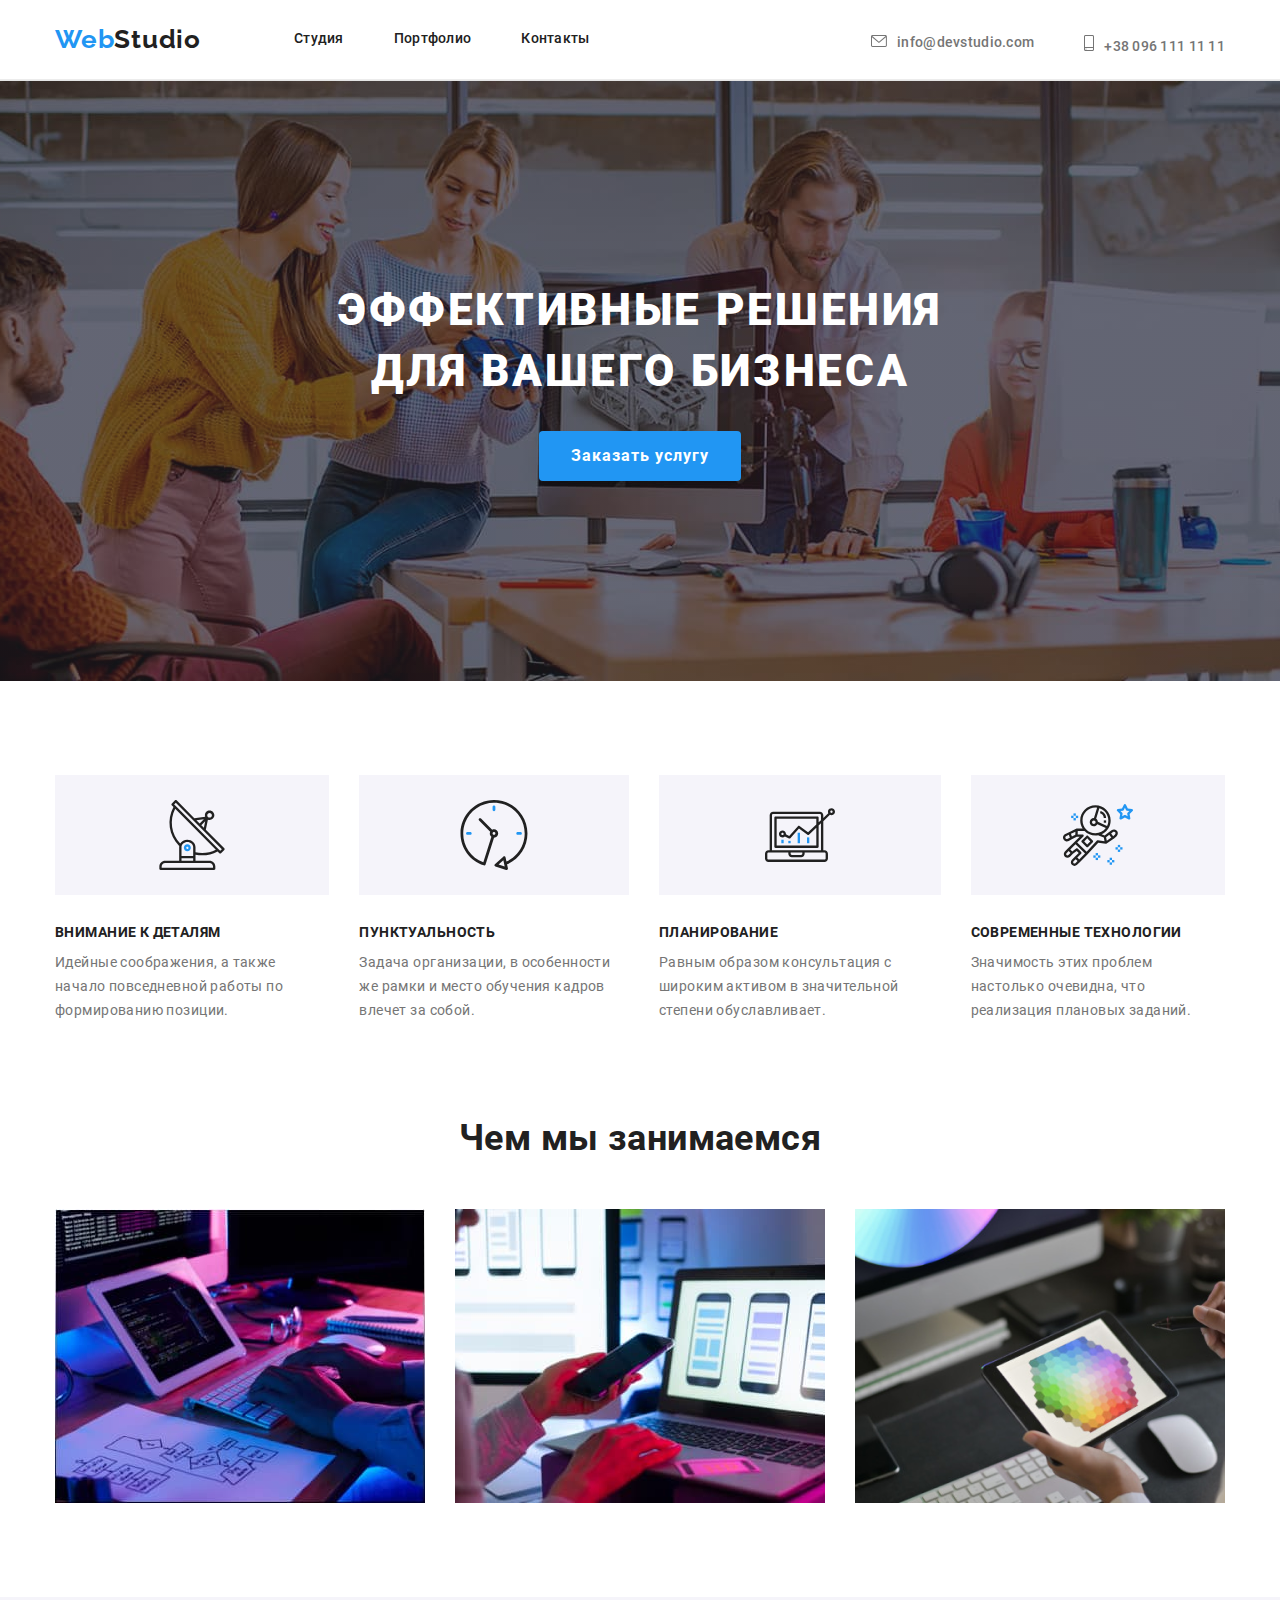
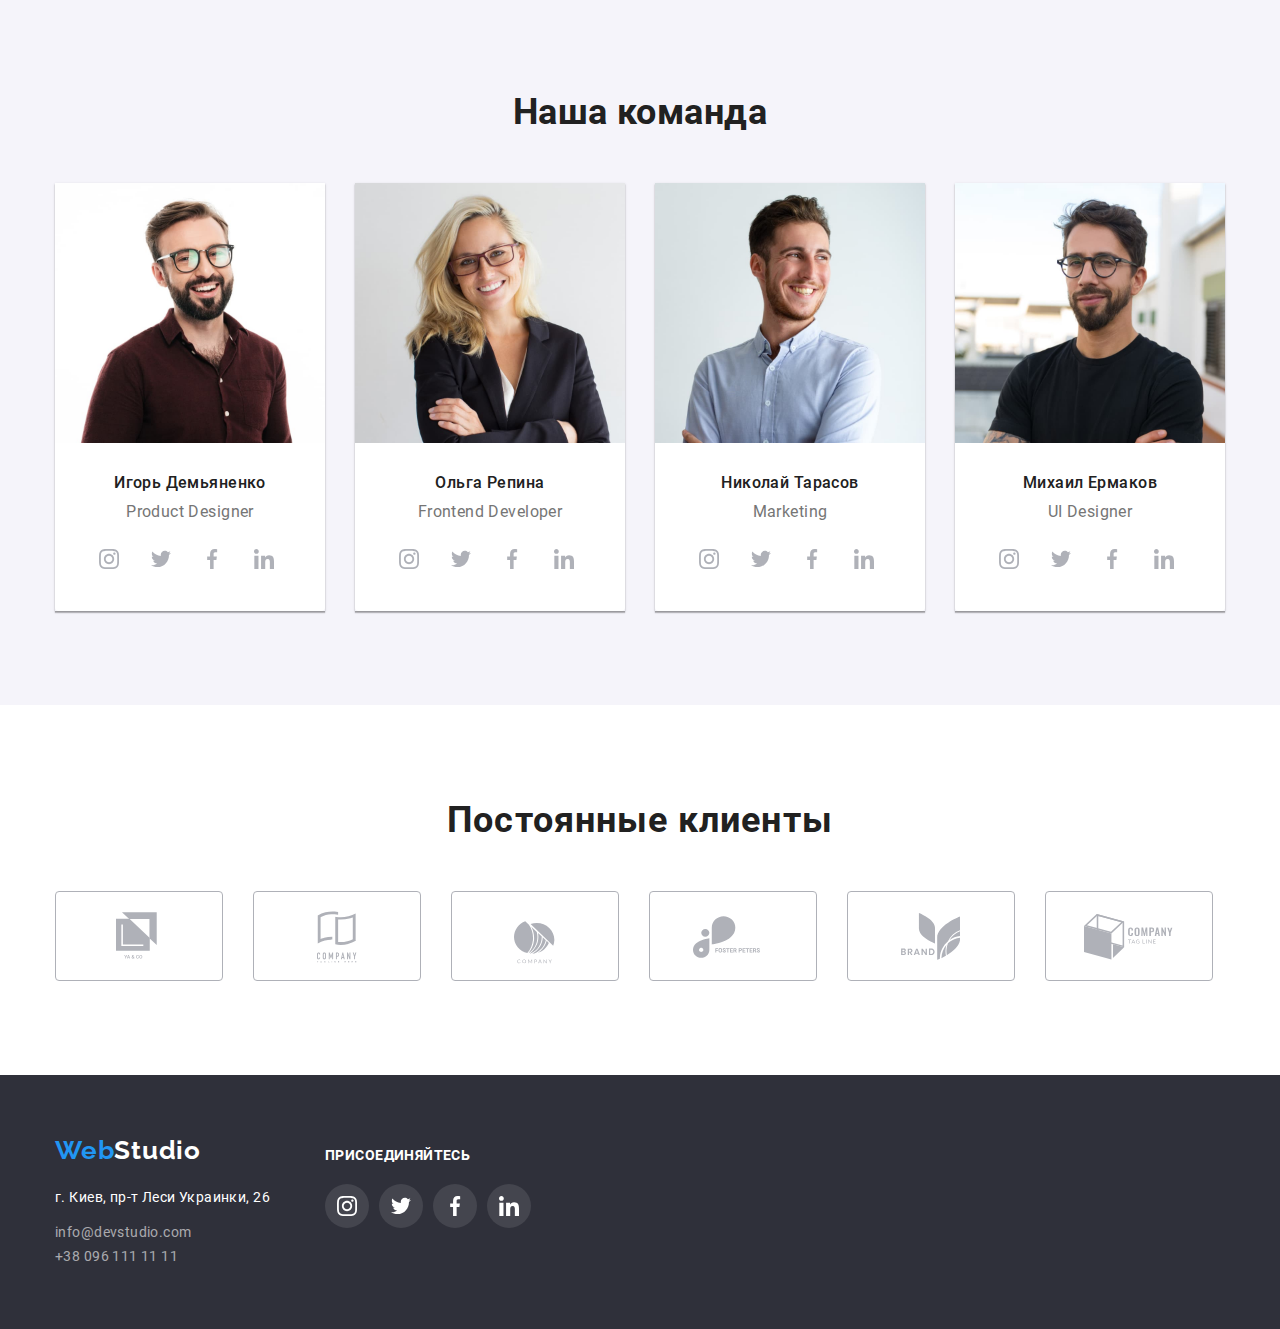
==== commit 20c65b51: "Исправление ошибок" ====
--- a/index.html
+++ b/index.html
@@ -359,6 +359,7 @@
                     </address>
                 </div>
                 <div class="footer-content-right">
+                    <h3 class="footer-content-text">Присоединяйтесь</h3>
                     <ul class="list social-icon">
                         <li class="social-list">
                             <a class="social-icon-link footer-link" href="http://instagram.com" target="_blank"
--- a/CSS/styles.css
+++ b/CSS/styles.css
@@ -140,15 +140,16 @@
 
 .header {
     background-color: var(--white);
+    border-bottom: 1px solid #ececec;
 }
 
 .header-container {
     display: flex;
     justify-content: flex-end;
-    align-items: center;
+    align-items: flex-end;
     padding-top: 24px;
     padding-bottom: 24px;
-    border-bottom: 1px solid #ececec;
+
     font-weight: 500;
     line-height: 1.14;
     letter-spacing: 0.02em;
@@ -225,6 +226,7 @@
     margin: 0;
     margin-right: 10px;
     padding: 0;
+    object-position: bottom;
     fill: var(--main-text-color);
 }
 
@@ -247,18 +249,21 @@
 .smartphone:focus {
     fill: var(--accent-color);
 }
+
 /* Герой */
 
 .hero {
     text-align: center;
-    background-color: #c4c4c4;
+    /* background-color: #c4c4c4; */
     background-image: radial-gradient(
             rgba(47, 48, 58, 0.4),
             rgba(47, 48, 58, 0.4)
         ),
         url(../images/img14.jpg);
     background-size: 1600px 600px;
+
     background-repeat: no-repeat;
+    background-position: 50% 50%;
 }
 
 .hero-content {
@@ -467,8 +472,8 @@
     justify-content: center;
 }
 
-.social-icon-svg:hover,
-.social-icon-svg:focus {
+.social-icon-link:hover .social-icon-svg,
+.social-icon-link:focus .social-icon-svg {
     fill: var(--white);
 }
 
@@ -554,8 +559,8 @@
     fill: var(--svg);
 }
 
-.clients-icon-svg:hover,
-.clients-icon-svg:focus {
+.clients-icon-link:hover .clients-icon-svg,
+.clients-icon-link:focus .clients-icon-svg {
     fill: var(--accent-color);
 }
 
@@ -624,6 +629,32 @@
     width: calc((100% - 30px) / 2);
 }
 
+.footer .social-icon {
+    margin: 0;
+    padding-right: 0;
+}
+
+.footer .social-list {
+    margin: 0;
+}
+
+.footer .social-list:not(:last-child) {
+    padding-right: 10px;
+}
+
+.footer-content-text {
+    font-weight: 700;
+    font-size: 14px;
+    line-height: 1.17;
+    letter-spacing: 0.03em;
+    text-transform: uppercase;
+    color: var(--white);
+    margin: 0;
+    padding: 0;
+    margin-bottom: 20px;
+    padding-top: 12px;
+}
+
 .footer-svg {
     fill: var(--white);
 }
@@ -648,12 +679,12 @@
 
 .map {
     display: inline-block;
-    margin-bottom: 10px;
+    margin-bottom: 11px;
     color: var(--white);
 }
 
 .footer-mail {
-    margin-bottom: 10px;
+    margin-bottom: 11px;
 }
 
 /* Страница Портфолио */
@@ -722,11 +753,6 @@
     color: var(--black);
 }
 
-/* .grid .gallery-item {
-    margin-right: -30px;
-    
-} */
-
 .card-set {
     display: flex;
     flex-wrap: wrap;
@@ -735,24 +761,22 @@
 }
 
 .gallery-portfolio {
-    /* margin-right: 30px; */
     margin-top: 30px;
 }
 
 .gallery-portfolio {
-    /* width: calc((100% -60px) / 3); */
     flex-basis: calc(100% / 3 - 30px);
-    /* margin-bottom: 30px; */
-    /* margin-right: 30px; */
 }
 
 .gallery-portfolio:not(:nth-child(3n)) {
     margin-right: 30px;
 }
 
-/* .gallery-item:not(:nth-child(2n + 1)) {
-    margin-right: 30px;
-} */
+.gallery-portfolio:hover,
+.gallery-portfolio:focus {
+    box-shadow: 1px 1px 1px 1px rgba(0, 0, 0, 0.12),
+        0px 4px 4px rgba(0, 0, 0, 0.06), 1px 4px 6px rgba(0, 0, 0, 0.16);
+}
 
 .project {
     padding-top: 19px;
